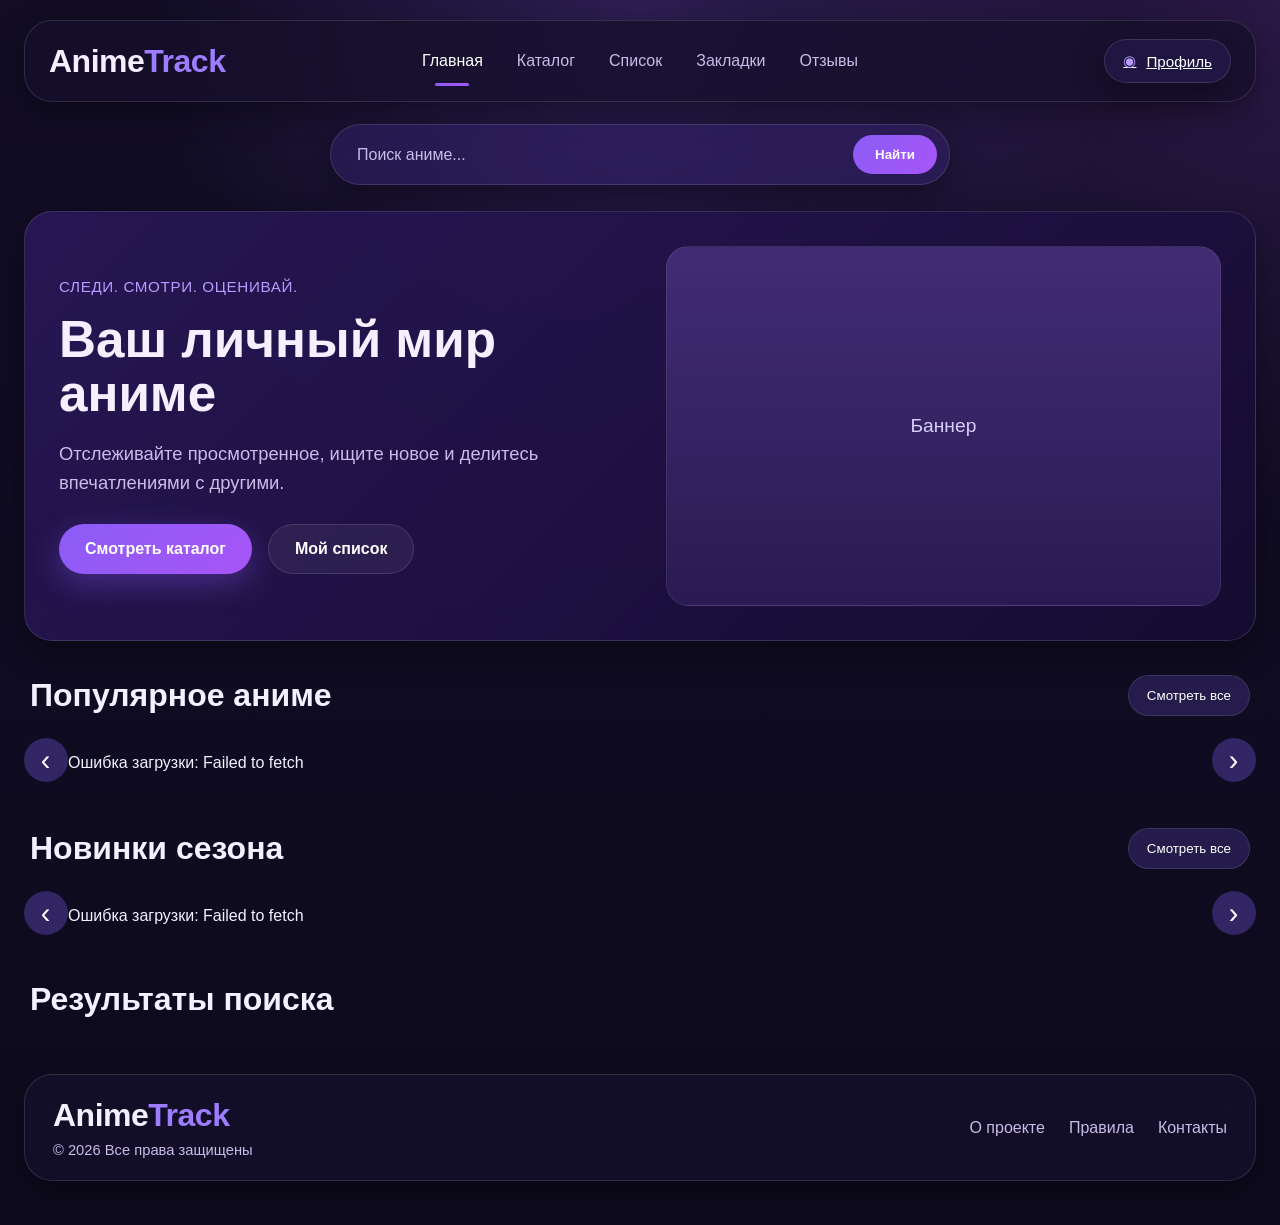
==== frontend/pages/index.html @ 6a6b5eb6 "frontend files restructured" ====
<!DOCTYPE html>
<html lang="ru">
<head>
    <meta charset="UTF-8" />
    <meta name="viewport" content="width=device-width, initial-scale=1.0" />
    <title>AnimeTrack</title>
    <link rel="stylesheet" href="../css/style.css" />
</head>
<body>
    <div class="page-shell">
        <header class="header glass">
            <div class="logo">Anime<span>Track</span></div>

            <nav class="nav">
                <a href="#" class="active">Главная</a>
                <a href="index.html">Каталог</a>
                <a href="list.html">Список</a>
                <a href="bookmarks.html">Закладки</a>
                <a href="#">Отзывы</a>
            </nav>

            <a href="login.html" class="profile-btn glass">
                <span class="profile-icon">◉</span>
                <span>Профиль</span>
            </a>
        </header>

        <div class="search-row">
            <div class="search-box glass">
                <input id="searchInput" type="text" placeholder="Поиск аниме..." />
                <button id="searchButton">Найти</button>
            </div>
        </div>

        <main class="main-content">
            <section class="hero glass">
                <div class="hero-text">
                    <div class="hero-label">СЛЕДИ. СМОТРИ. ОЦЕНИВАЙ.</div>
                    <h1>Ваш личный мир аниме</h1>
                    <p>
                        Отслеживайте просмотренное, ищите новое
                        и делитесь впечатлениями с другими.
                    </p>

                    <div class="hero-actions">
                        <a class="primary-btn" href="#popularAnime">Смотреть каталог</a>
                        <a class="secondary-btn" href="list.html">Мой список</a>
                    </div>
                </div>

                <div class="hero-image">
                    <div class="hero-placeholder">Баннер</div>
                </div>
            </section>

            <section class="content-section">
                <div class="section-head">
                    <h2>Популярное аниме</h2>
                    <button class="see-all-btn">Смотреть все</button>
                </div>

                <div class="slider-wrapper">
                    <button class="slider-arrow left" data-target="popularAnime">‹</button>
                    <div id="popularAnime" class="anime-row"></div>
                    <button class="slider-arrow right" data-target="popularAnime">›</button>
                </div>
            </section>

            <section class="content-section">
                <div class="section-head">
                    <h2>Новинки сезона</h2>
                    <button class="see-all-btn">Смотреть все</button>
                </div>

                <div class="slider-wrapper">
                    <button class="slider-arrow left" data-target="newAnime">‹</button>
                    <div id="newAnime" class="anime-row"></div>
                    <button class="slider-arrow right" data-target="newAnime">›</button>
                </div>
            </section>

            <section class="content-section">
                <div class="section-head">
                    <h2>Результаты поиска</h2>
                </div>

                <div id="searchResults" class="anime-row search-row-results"></div>
            </section>
        </main>

        <footer class="footer glass">
            <div class="footer-brand">
                <div class="logo">Anime<span>Track</span></div>
                <p>© 2026 Все права защищены</p>
            </div>

            <div class="footer-links">
                <a href="#">О проекте</a>
                <a href="#">Правила</a>
                <a href="#">Контакты</a>
            </div>
        </footer>
    </div>

    <script src="../js/app.js"></script>
</body>
</html>
---- frontend/css/style.css ----
* {
    box-sizing: border-box;
}

:root {
    --bg-main: #0f0b1f;
    --bg-secondary: #17112f;
    --glass: rgba(120, 92, 255, 0.10);
    --glass-border: rgba(255, 255, 255, 0.12);
    --text-main: #f4f0ff;
    --text-soft: #c9bce8;
    --accent: #8b5cf6;
    --accent-2: #a855f7;
    --card: rgba(33, 22, 70, 0.9);
    --shadow: 0 10px 30px rgba(0, 0, 0, 0.35);
    --radius-xl: 28px;
    --radius-lg: 22px;
    --radius-md: 18px;
    --radius-sm: 14px;
}

body {
    margin: 0;
    font-family: Inter, Arial, sans-serif;
    color: var(--text-main);
    background:
        radial-gradient(circle at top center, rgba(139, 92, 246, 0.22), transparent 35%),
        radial-gradient(circle at right top, rgba(168, 85, 247, 0.16), transparent 30%),
        linear-gradient(180deg, #120d25 0%, #0d0a1d 100%);
    min-height: 100vh;
}

.page-shell {
    width: min(1440px, calc(100% - 48px));
    margin: 20px auto;
    padding: 0 0 24px;
}

.glass {
    background: var(--glass);
    backdrop-filter: blur(18px);
    -webkit-backdrop-filter: blur(18px);
    border: 1px solid var(--glass-border);
    box-shadow: var(--shadow);
}

.header {
    display: grid;
    grid-template-columns: 180px 1fr 180px;
    align-items: center;
    gap: 20px;
    padding: 18px 24px;
    border-radius: var(--radius-xl);
    background: rgba(22, 16, 44, 0.78);
}

.logo {
    font-size: 2rem;
    font-weight: 800;
    letter-spacing: -0.5px;
}

.logo span {
    color: #9d7cff;
}

.nav {
    display: flex;
    justify-content: center;
    gap: 34px;
}

.nav a {
    color: var(--text-soft);
    text-decoration: none;
    font-size: 1rem;
    position: relative;
    transition: 0.2s ease;
}

.nav a:hover,
.nav a.active {
    color: white;
}

.nav a.active::after {
    content: "";
    position: absolute;
    left: 50%;
    bottom: -16px;
    transform: translateX(-50%);
    width: 34px;
    height: 3px;
    border-radius: 999px;
    background: linear-gradient(90deg, var(--accent), var(--accent-2));
}

.profile-btn {
    justify-self: end;
    display: flex;
    align-items: center;
    gap: 10px;
    padding: 12px 18px;
    border-radius: 999px;
    color: white;
    font-size: 0.95rem;
}

.profile-icon {
    color: #b89cff;
}

.search-row {
    display: flex;
    justify-content: center;
    margin: 22px 0 26px;
}

.search-box {
    width: min(620px, 100%);
    display: flex;
    align-items: center;
    gap: 12px;
    padding: 10px 12px;
    border-radius: 999px;
    background: rgba(70, 43, 151, 0.28);
}

.search-box input {
    flex: 1;
    border: none;
    outline: none;
    background: transparent;
    color: white;
    font-size: 1rem;
    padding: 10px 14px;
}

.search-box input::placeholder {
    color: #c9bce8;
}

.search-box button {
    border: none;
    border-radius: 999px;
    padding: 12px 22px;
    cursor: pointer;
    color: white;
    font-weight: 600;
    background: linear-gradient(135deg, var(--accent), var(--accent-2));
}

.main-content {
    display: flex;
    flex-direction: column;
    gap: 34px;
}

.hero {
    display: grid;
    grid-template-columns: 1.05fr 1fr;
    gap: 24px;
    padding: 34px;
    border-radius: var(--radius-xl);
    background:
        linear-gradient(135deg, rgba(74, 40, 167, 0.35), rgba(23, 12, 53, 0.75)),
        rgba(20, 14, 41, 0.85);
}

.hero-text {
    display: flex;
    flex-direction: column;
    justify-content: center;
}

.hero-label {
    color: #b89cff;
    font-size: 0.95rem;
    margin-bottom: 18px;
    letter-spacing: 0.04em;
}

.hero h1 {
    font-size: clamp(2.8rem, 4vw, 4.4rem);
    line-height: 1.05;
    margin: 0 0 18px;
}

.hero p {
    color: var(--text-soft);
    font-size: 1.15rem;
    line-height: 1.6;
    max-width: 520px;
    margin: 0 0 26px;
}

.hero-actions {
    display: flex;
    gap: 16px;
}

.primary-btn,
.secondary-btn,
.see-all-btn,
.slider-arrow {
    border: none;
    cursor: pointer;
    transition: 0.2s ease;
}

.primary-btn,
.secondary-btn {
    display: inline-flex;
    align-items: center;
    justify-content: center;
    padding: 15px 26px;
    border-radius: 999px;
    font-size: 1rem;
    font-weight: 600;
    text-decoration: none;
}

.primary-btn {
    color: white;
    background: linear-gradient(135deg, var(--accent), var(--accent-2));
    box-shadow: 0 10px 30px rgba(139, 92, 246, 0.35);
}

.secondary-btn {
    color: white;
    background: rgba(255, 255, 255, 0.06);
    border: 1px solid rgba(255, 255, 255, 0.12);
}

.hero-image {
    display: flex;
    align-items: stretch;
    justify-content: center;
}

.hero-placeholder {
    width: 100%;
    min-height: 360px;
    border-radius: var(--radius-lg);
    background:
        linear-gradient(180deg, rgba(176, 115, 255, 0.18), rgba(34, 21, 76, 0.2)),
        #2a1c55;
    border: 1px solid rgba(255, 255, 255, 0.08);
    display: flex;
    align-items: center;
    justify-content: center;
    color: #d8cfff;
    font-size: 1.2rem;
}

.content-section {
    display: flex;
    flex-direction: column;
    gap: 16px;
}

.section-head {
    display: flex;
    align-items: center;
    justify-content: space-between;
    padding: 0 6px;
}

.section-head h2 {
    margin: 0;
    font-size: 2rem;
}

.see-all-btn {
    padding: 12px 18px;
    border-radius: 999px;
    color: white;
    background: rgba(122, 90, 230, 0.22);
    border: 1px solid rgba(255, 255, 255, 0.1);
}

.slider-wrapper {
    position: relative;
}

.anime-row {
    display: flex;
    gap: 18px;
    overflow-x: auto;
    overflow-y: hidden;
    scroll-behavior: smooth;
    padding: 6px 44px;
}

.anime-row::-webkit-scrollbar {
    height: 8px;
}

.anime-row::-webkit-scrollbar-thumb {
    background: rgba(167, 139, 250, 0.35);
    border-radius: 999px;
}

.anime-card-link {
    text-decoration: none;
    color: inherit;
}

.anime-card {
    min-width: 250px;
    max-width: 250px;
    background: rgba(33, 22, 70, 0.92);
    border: 1px solid rgba(255, 255, 255, 0.08);
    border-radius: 24px;
    overflow: hidden;
    box-shadow: var(--shadow);
    flex-shrink: 0;
}

.anime-card img {
    width: 100%;
    height: 330px;
    object-fit: cover;
    background: #31245f;
    display: block;
}

.anime-card-content {
    padding: 16px 16px 18px;
}

.anime-card h3 {
    margin: 0 0 8px;
    font-size: 1.08rem;
    line-height: 1.35;
}

.anime-card p {
    margin: 5px 0;
    color: var(--text-soft);
    font-size: 0.95rem;
    line-height: 1.4;
}

.slider-arrow {
    position: absolute;
    top: 45%;
    transform: translateY(-50%);
    width: 44px;
    height: 44px;
    border-radius: 999px;
    color: white;
    font-size: 1.8rem;
    background: rgba(122, 90, 230, 0.35);
    backdrop-filter: blur(10px);
    z-index: 5;
}

.slider-arrow.left {
    left: 0;
}

.slider-arrow.right {
    right: 0;
}

.search-row-results {
    padding-left: 0;
    padding-right: 0;
}

.footer {
    margin-top: 28px;
    padding: 22px 28px;
    border-radius: var(--radius-xl);
    display: flex;
    justify-content: space-between;
    align-items: center;
    background: rgba(22, 16, 44, 0.78);
}

.footer-brand p {
    color: var(--text-soft);
    margin: 8px 0 0;
    font-size: 0.92rem;
}

.footer-links {
    display: flex;
    gap: 24px;
}

.footer-links a {
    text-decoration: none;
    color: var(--text-soft);
}

.anime-page-top {
    padding: 28px;
    border-radius: var(--radius-xl);
    background: rgba(22, 16, 44, 0.78);
}

.anime-top-layout {
    display: grid;
    grid-template-columns: 320px 1fr 320px;
    gap: 24px;
    align-items: start;
}

.anime-poster-column {
    display: flex;
    flex-direction: column;
    gap: 16px;
}

.anime-big-poster {
    width: 100%;
    border-radius: 24px;
    object-fit: cover;
    height: 480px;
    background: #31245f;
    box-shadow: var(--shadow);
}

.wide-btn {
    width: 100%;
}

.anime-main-info h1 {
    margin: 8px 0;
    font-size: 3.2rem;
    line-height: 1.05;
}

.original-subtitle {
    margin: 0 0 18px;
    color: var(--text-soft);
    font-weight: 500;
}

.breadcrumbs {
    display: flex;
    gap: 10px;
    color: var(--text-soft);
    font-size: 0.95rem;
    margin-bottom: 10px;
}

.breadcrumbs a {
    color: #cdb6ff;
    text-decoration: none;
}

.meta-pills {
    display: flex;
    flex-wrap: wrap;
    gap: 10px;
    margin: 16px 0;
}

.pill {
    padding: 10px 16px;
    border-radius: 999px;
    background: rgba(139, 92, 246, 0.22);
    border: 1px solid rgba(255, 255, 255, 0.08);
    color: white;
    font-size: 0.95rem;
}

.pill.secondary {
    background: rgba(168, 85, 247, 0.14);
}

.anime-main-description {
    color: var(--text-soft);
    line-height: 1.75;
    font-size: 1rem;
    margin: 20px 0;
}

.action-buttons {
    display: flex;
    flex-wrap: wrap;
    gap: 14px;
    margin-top: 24px;
}

.anime-side-info {
    padding: 22px;
    border-radius: 24px;
    background: rgba(120, 92, 255, 0.10);
}

.anime-side-info h3 {
    margin-top: 0;
    margin-bottom: 18px;
}

.info-line {
    display: flex;
    flex-direction: column;
    gap: 6px;
    margin-bottom: 16px;
}

.info-line span:first-child {
    color: var(--text-soft);
    font-size: 0.95rem;
}

.info-line span:last-child {
    color: white;
    line-height: 1.5;
}

.anime-page-bottom {
    margin-top: 24px;
    display: grid;
    grid-template-columns: 1fr 320px;
    gap: 24px;
}

.anime-tabs {
    padding: 24px;
    border-radius: var(--radius-xl);
    background: rgba(22, 16, 44, 0.78);
}

.tabs-row {
    display: flex;
    gap: 14px;
    margin-bottom: 24px;
    border-bottom: 1px solid rgba(255,255,255,0.08);
    padding-bottom: 14px;
}

.tab-btn {
    border: none;
    background: transparent;
    color: var(--text-soft);
    cursor: pointer;
    font-size: 1rem;
    padding: 10px 14px;
    border-radius: 999px;
}

.tab-btn.active {
    color: white;
    background: rgba(139, 92, 246, 0.18);
}

.reviews-header {
    display: flex;
    justify-content: space-between;
    align-items: center;
    margin-bottom: 20px;
}

.reviews-header h2 {
    margin: 0;
}

.reviews-list {
    display: flex;
    flex-direction: column;
    gap: 16px;
}

.review-card {
    padding: 18px;
    border-radius: 20px;
    background: rgba(120, 92, 255, 0.08);
}

.review-user {
    font-weight: 700;
    margin-bottom: 6px;
}

.review-score {
    color: var(--text-soft);
    font-size: 0.95rem;
}

.review-text {
    color: var(--text-soft);
    line-height: 1.7;
    margin: 12px 0 0;
}

.rating-panel {
    padding: 24px;
    border-radius: var(--radius-xl);
    background: rgba(22, 16, 44, 0.78);
    height: fit-content;
}

.rating-panel h3 {
    margin-top: 0;
}

.big-rating {
    font-size: 4rem;
    font-weight: 800;
    margin: 16px 0 8px;
}

.stars {
    color: #9d7cff;
    font-size: 1.8rem;
    letter-spacing: 4px;
    margin-bottom: 12px;
}

@media (max-width: 1200px) {
    .anime-top-layout {
        grid-template-columns: 280px 1fr;
    }

    .anime-side-info {
        grid-column: 1 / -1;
    }

    .anime-page-bottom {
        grid-template-columns: 1fr;
    }
}

@media (max-width: 1100px) {
    .header {
        grid-template-columns: 1fr;
        justify-items: center;
    }

    .profile-btn {
        justify-self: center;
    }

    .hero {
        grid-template-columns: 1fr;
    }
}

@media (max-width: 860px) {
    .anime-top-layout {
        grid-template-columns: 1fr;
    }

    .anime-big-poster {
        max-width: 320px;
        height: auto;
    }

    .anime-main-info h1 {
        font-size: 2.4rem;
    }

    .reviews-header {
        flex-direction: column;
        align-items: flex-start;
        gap: 14px;
    }
}

@media (max-width: 760px) {
    .page-shell {
        width: calc(100% - 20px);
        margin: 10px auto;
    }

    .nav {
        flex-wrap: wrap;
        gap: 18px;
    }

    .search-box {
        width: 100%;
    }

    .hero h1 {
        font-size: 2.3rem;
    }

    .anime-card {
        min-width: 210px;
        max-width: 210px;
    }

    .anime-card img {
        height: 290px;
    }

    .footer {
        flex-direction: column;
        gap: 18px;
        align-items: flex-start;
    }
} 

.auth-page {
    min-height: 100vh;
    display: flex;
    align-items: center;
    justify-content: center;
    padding: 24px;
    background:
        radial-gradient(circle at top center, rgba(139, 92, 246, 0.18), transparent 30%),
        radial-gradient(circle at left bottom, rgba(168, 85, 247, 0.14), transparent 35%),
        linear-gradient(180deg, #090614 0%, #0d0a1d 100%);
}

.auth-layout {
    width: min(1240px, 100%);
    min-height: 720px;
    display: grid;
    grid-template-columns: 0.92fr 1fr;
    border-radius: 28px;
    overflow: hidden;
    background: rgba(13, 10, 29, 0.72);
    border: 1px solid rgba(255, 255, 255, 0.06);
    box-shadow: 0 20px 70px rgba(0, 0, 0, 0.45);
}

.auth-left {
    position: relative;
    padding: 40px 36px 28px;
    display: flex;
    flex-direction: column;
    justify-content: space-between;
    background:
        linear-gradient(rgba(10, 7, 26, 0.18), rgba(10, 7, 26, 0.28)),
        url("images/a_clean_dark_purple_ui_design_login_screen_for_a.png") center/cover no-repeat;
}

.auth-left::after {
    content: "";
    position: absolute;
    inset: 0;
    background:
        linear-gradient(180deg, rgba(10, 7, 26, 0.18) 0%, rgba(10, 7, 26, 0.48) 100%);
    pointer-events: none;
}

.auth-left > * {
    position: relative;
    z-index: 1;
}

.auth-brand {
    display: flex;
    flex-direction: column;
    gap: 10px;
}

.auth-brand .logo {
    font-size: 3rem;
    font-weight: 800;
    line-height: 1;
    letter-spacing: -1px;
}

.auth-brand .logo span {
    color: #9d7cff;
}

.auth-brand-subtitle {
    font-size: 1rem;
    color: rgba(244, 240, 255, 0.86);
}

.auth-features {
    display: flex;
    flex-direction: column;
    gap: 28px;
    max-width: 440px;
}

.auth-feature {
    display: grid;
    grid-template-columns: 64px 1fr;
    gap: 18px;
    align-items: start;
}

.auth-feature-icon {
    width: 64px;
    height: 64px;
    border-radius: 18px;
    display: flex;
    align-items: center;
    justify-content: center;
    font-size: 1.4rem;
    background: rgba(139, 92, 246, 0.14);
    border: 1px solid rgba(255, 255, 255, 0.08);
    backdrop-filter: blur(16px);
    box-shadow: 0 12px 26px rgba(0, 0, 0, 0.22);
}

.auth-feature h3 {
    margin: 0 0 8px;
    font-size: 1.5rem;
    line-height: 1.15;
}

.auth-feature p {
    margin: 0;
    color: var(--text-soft);
    font-size: 1rem;
    line-height: 1.6;
}

.auth-copyright {
    margin-top: 32px;
    color: rgba(244, 240, 255, 0.72);
    font-size: 1.1rem;
}

.auth-right {
    padding: 32px;
    display: flex;
    align-items: center;
    justify-content: center;
    background:
        radial-gradient(circle at top center, rgba(139, 92, 246, 0.10), transparent 36%),
        linear-gradient(180deg, rgba(21, 15, 43, 0.94) 0%, rgba(12, 9, 28, 0.98) 100%);
}

.auth-card {
    width: min(760px, 100%);
    padding: 28px 30px 24px;
    border-radius: 28px;
    background: rgba(35, 24, 76, 0.58);
    border: 1px solid rgba(255, 255, 255, 0.10);
    backdrop-filter: blur(20px);
    box-shadow: 0 18px 60px rgba(0, 0, 0, 0.34);
}

.auth-tabs {
    display: inline-flex;
    gap: 10px;
    margin-bottom: 26px;
    padding: 6px;
    border-radius: 999px;
    background: rgba(255, 255, 255, 0.04);
    border: 1px solid rgba(255, 255, 255, 0.06);
}

.auth-tab {
    border: none;
    min-width: 148px;
    height: 46px;
    padding: 0 22px;
    border-radius: 999px;
    background: transparent;
    color: var(--text-soft);
    font-size: 1rem;
    font-weight: 600;
    cursor: pointer;
    transition: 0.25s ease;
}

.auth-tab.active {
    color: #fff;
    background: linear-gradient(135deg, var(--accent), var(--accent-2));
    box-shadow: 0 8px 24px rgba(139, 92, 246, 0.25);
}

.auth-header {
    margin-bottom: 26px;
}

.auth-header h1 {
    margin: 0 0 10px;
    font-size: clamp(2rem, 3vw, 3rem);
    line-height: 1.05;
}

.auth-header p {
    margin: 0;
    color: var(--text-soft);
    font-size: 1.1rem;
    line-height: 1.4;
}

.auth-message {
    display: none;
    margin-bottom: 20px;
    padding: 14px 18px;
    border-radius: 16px;
    font-size: 1rem;
    line-height: 1.5;
}

.auth-message.success {
    background: rgba(34, 197, 94, 0.14);
    border: 1px solid rgba(34, 197, 94, 0.28);
    color: #d6ffe3;
}

.auth-message.error {
    background: rgba(239, 68, 68, 0.14);
    border: 1px solid rgba(239, 68, 68, 0.28);
    color: #ffd4d4;
}

.auth-form {
    display: flex;
    flex-direction: column;
    gap: 22px;
}

.auth-form.hidden {
    display: none;
}

.auth-field-group {
    display: flex;
    flex-direction: column;
    gap: 10px;
}

.auth-field-group label {
    font-size: 1.2rem;
    font-weight: 500;
    color: #f4f0ff;
}

.auth-input-wrap {
    position: relative;
    display: flex;
    align-items: center;
    min-height: 64px;
    padding: 0 16px 0 72px;
    border-radius: 18px;
    background: rgba(255, 255, 255, 0.035);
    border: 1px solid rgba(255, 255, 255, 0.08);
    box-shadow: inset 0 1px 0 rgba(255,255,255,0.02);
}

.auth-input-icon {
    position: absolute;
    left: 16px;
    width: 42px;
    height: 42px;
    border-radius: 12px;
    display: flex;
    align-items: center;
    justify-content: center;
    color: #9d7cff;
    background: rgba(139, 92, 246, 0.12);
    border: 1px solid rgba(255,255,255,0.05);
    font-size: 1rem;
}

.auth-input-wrap input {
    width: 100%;
    border: none;
    outline: none;
    background: transparent;
    color: #fff;
    font-size: 1.05rem;
    padding-right: 54px;
}

.auth-input-wrap input::placeholder {
    color: rgba(201, 188, 232, 0.70);
}

.password-toggle {
    position: absolute;
    right: 16px;
    border: none;
    background: transparent;
    color: rgba(255,255,255,0.72);
    font-size: 1.2rem;
    cursor: pointer;
}

.auth-row-between {
    display: flex;
    align-items: center;
    justify-content: space-between;
    gap: 16px;
    flex-wrap: wrap;
}

.auth-checkbox {
    display: inline-flex;
    align-items: center;
    gap: 10px;
    color: var(--text-soft);
    font-size: 1rem;
}

.auth-checkbox input {
    width: 18px;
    height: 18px;
    accent-color: #8b5cf6;
}

.auth-link {
    color: #a970ff;
    text-decoration: none;
    font-weight: 600;
}

.auth-link:hover {
    color: #c7a8ff;
}

.auth-submit {
    margin-top: 8px;
    height: 58px;
    border: none;
    border-radius: 18px;
    color: #fff;
    font-size: 1.2rem;
    font-weight: 700;
    cursor: pointer;
    background: linear-gradient(135deg, #8b5cf6, #7c3aed 50%, #a855f7);
    box-shadow:
        0 14px 34px rgba(139, 92, 246, 0.34),
        0 0 30px rgba(139, 92, 246, 0.18);
    transition: transform 0.2s ease, box-shadow 0.2s ease;
}

.auth-submit:hover {
    transform: translateY(-1px);
    box-shadow:
        0 16px 38px rgba(139, 92, 246, 0.42),
        0 0 36px rgba(139, 92, 246, 0.22);
}

.auth-divider {
    display: flex;
    align-items: center;
    gap: 18px;
    color: rgba(255,255,255,0.54);
    margin: 8px 0 4px;
    font-size: 0.95rem;
    text-transform: uppercase;
    letter-spacing: 0.04em;
}

.auth-divider::before,
.auth-divider::after {
    content: "";
    flex: 1;
    height: 1px;
    background: rgba(255,255,255,0.12);
}

.auth-social-btn {
    width: 100%;
    height: 74px;
    border-radius: 22px;
    border: 1px solid rgba(255,255,255,0.10);
    background: rgba(255,255,255,0.02);
    color: #fff;
    font-size: 1.5rem;
    font-weight: 600;
    cursor: pointer;
}

/* ===== Bookmarks page ===== */

.bookmarks-page .header {
    display: flex;
    align-items: center;
    justify-content: space-between;
    gap: 32px;
    padding: 22px 28px;
}

.bookmarks-page .logo {
    flex-shrink: 0;
}

.bookmarks-page .nav {
    display: flex;
    align-items: center;
    justify-content: center;
    gap: 34px;
    flex-shrink: 0;
}

.bookmarks-page .nav a.active {
    color: #fff;
    position: relative;
}

.bookmarks-page .nav a.active::after {
    content: "";
    position: absolute;
    left: 50%;
    bottom: -18px;
    transform: translateX(-50%);
    width: 42px;
    height: 3px;
    border-radius: 999px;
    background: #9b5cff;
}

.bookmarks-page .header-actions {
    display: flex;
    align-items: center;
    gap: 18px;
    margin-left: auto;
}

.bookmarks-page .header-search {
    width: 360px;
    height: 46px;
    min-width: 0;
    display: flex;
    align-items: center;
    padding: 0 16px;
    border-radius: 12px;
}

.bookmarks-page .header-search input {
    width: 100%;
    background: transparent;
    border: none;
    outline: none;
    color: #fff;
    font-size: 15px;
}

.bookmarks-page .profile-btn {
    height: 46px;
    display: flex;
    align-items: center;
    gap: 10px;
    padding: 0 18px;
    white-space: nowrap;
}

.bookmarks-page .bookmarks-layout {
    display: grid;
    grid-template-columns: 280px minmax(0, 1fr);
    gap: 30px;
    padding: 30px;
}

.bookmarks-page .filters-panel {
    padding: 24px;
    height: fit-content;
    border-radius: 18px;
}

.bookmarks-page .filters-panel h2 {
    margin-bottom: 22px;
    font-size: 24px;
}

.bookmarks-page .filter-group {
    display: flex;
    flex-direction: column;
    gap: 12px;
    padding: 20px 0;
    border-top: 1px solid rgba(255, 255, 255, 0.08);
}

.bookmarks-page .filter-group h3 {
    font-size: 16px;
    margin-bottom: 4px;
}

.bookmarks-page .filter-group label {
    display: flex;
    align-items: center;
    gap: 10px;
    color: #d8d2ee;
    font-size: 14px;
}

.bookmarks-page .filter-group input {
    accent-color: #7c3cff;
}

.bookmarks-page .filter-chip {
    padding: 10px 12px;
    background: rgba(124, 60, 255, 0.12);
    border: 1px solid rgba(160, 120, 255, 0.25);
    border-radius: 8px;
    color: #eee8ff;
    cursor: pointer;
    text-align: left;
    transition: 0.2s ease;
}

.bookmarks-page .filter-chip:hover,
.bookmarks-page .filter-chip.active {
    background: rgba(124, 60, 255, 0.35);
    border-color: rgba(180, 130, 255, 0.65);
}

.bookmarks-page .wide-btn {
    width: 100%;
    justify-content: center;
    margin-top: 12px;
}

.bookmarks-page .bookmarks-content {
    min-width: 0;
}

.bookmarks-page .section-header-row {
    display: flex;
    justify-content: space-between;
    align-items: flex-start;
    margin-bottom: 28px;
}

.bookmarks-page .section-header-row h1 {
    font-size: 36px;
    margin: 0 0 10px;
}

.bookmarks-page .section-header-row p {
    color: #bdb4d7;
}

.bookmarks-page .sort-box {
    display: flex;
    align-items: center;
    gap: 12px;
    padding: 14px 18px;
    border-radius: 12px;
}

.bookmarks-page .sort-box select {
    background: transparent;
    border: none;
    color: #fff;
    outline: none;
    font-size: 14px;
}

.bookmarks-page .sort-box option {
    background: #171026;
}

.bookmarks-page .tabs-line {
    display: flex;
    gap: 34px;
    padding-bottom: 14px;
    margin-bottom: 26px;
    border-bottom: 1px solid rgba(255, 255, 255, 0.08);
}

.bookmarks-page .tab-link {
    background: none;
    border: none;
    color: #cfc7e8;
    cursor: pointer;
    font-size: 15px;
    padding-bottom: 12px;
    position: relative;
}

.bookmarks-page .tab-link.active {
    color: #b56cff;
}

.bookmarks-page .tab-link.active::after {
    content: "";
    position: absolute;
    left: 0;
    bottom: -15px;
    width: 100%;
    height: 3px;
    border-radius: 999px;
    background: #8b4dff;
}

.bookmarks-page .bookmarks-grid {
    display: grid;
    grid-template-columns: repeat(3, minmax(300px, 1fr));
    gap: 18px;
}

.bookmarks-page .bookmark-card {
    position: relative;
    display: grid;
    grid-template-columns: 150px 1fr;
    gap: 18px;
    padding: 16px;
    min-height: 220px;
    cursor: pointer;
    transition: transform 0.2s ease, border-color 0.2s ease;
    border-radius: 18px;
}

.bookmarks-page .bookmark-card:hover {
    transform: translateY(-3px);
    border-color: rgba(160, 120, 255, 0.45);
}

.bookmarks-page .bookmark-card img {
    width: 150px;
    height: 200px;
    object-fit: cover;
    border-radius: 12px;
}

.bookmarks-page .bookmark-info {
    position: relative;
    padding-right: 22px;
}

.bookmarks-page .bookmark-info h3 {
    font-size: 18px;
    line-height: 1.25;
    margin: 6px 0 10px;
}

.bookmarks-page .bookmark-info p {
    color: #aaa1c4;
    margin-bottom: 14px;
    font-size: 14px;
}

.bookmarks-page .bookmark-meta {
    display: flex;
    flex-wrap: wrap;
    gap: 6px;
    color: #c8c0df;
    font-size: 14px;
    margin-bottom: 18px;
}

.bookmarks-page .bookmark-rating {
    display: inline-block;
    padding: 7px 11px;
    border-radius: 8px;
    background: rgba(0, 0, 0, 0.35);
    color: #ffd166;
    font-weight: 700;
}

.bookmarks-page .bookmark-icon {
    position: absolute;
    top: 0;
    right: 0;
    color: #8b4dff;
    font-size: 26px;
}

.bookmarks-page .empty-state {
    grid-column: 1 / -1;
    padding: 46px;
    text-align: center;
}

.bookmarks-page .empty-state h2 {
    margin-bottom: 12px;
}

.bookmarks-page .empty-state p {
    color: #bdb4d7;
    margin-bottom: 20px;
}

.bookmarks-page .error-text {
    color: #ff8a8a;
}

@media (max-width: 1200px) {
    .bookmarks-page .bookmarks-grid {
        grid-template-columns: repeat(2, minmax(280px, 1fr));
    }

    .bookmarks-page .header-search {
        width: 260px;
    }
}

@media (max-width: 900px) {
    .bookmarks-page .header {
        flex-wrap: wrap;
    }

    .bookmarks-page .header-actions {
        width: 100%;
    }

    .bookmarks-page .header-search {
        width: 100%;
    }

    .bookmarks-page .bookmarks-layout {
        grid-template-columns: 1fr;
    }

    .bookmarks-page .bookmarks-grid {
        grid-template-columns: 1fr;
    }
}

.error-text {
    color: #ff8a8a;
}

@media (max-width: 1200px) {
    .bookmarks-grid {
        grid-template-columns: repeat(2, minmax(280px, 1fr));
    }

    .header-search {
        width: 260px;
    }
}

@media (max-width: 900px) {
    .header {
        flex-wrap: wrap;
    }

    .header-actions {
        width: 100%;
    }

    .header-search {
        width: 100%;
    }

    .bookmarks-layout {
        grid-template-columns: 1fr;
    }

    .bookmarks-grid {
        grid-template-columns: 1fr;
    }
}

.bookmarks-grid {
    display: grid;
    grid-template-columns: repeat(3, minmax(260px, 1fr));
    gap: 18px;
}

.bookmark-card {
    position: relative;
    display: grid;
    grid-template-columns: 140px 1fr;
    gap: 18px;
    padding: 16px;
    cursor: pointer;
    transition: transform 0.2s ease, border-color 0.2s ease;
}

.bookmark-card:hover {
    transform: translateY(-3px);
    border-color: rgba(160, 120, 255, 0.45);
}

.bookmark-card img {
    width: 140px;
    height: 190px;
    object-fit: cover;
    border-radius: 12px;
}

.bookmark-info {
    position: relative;
    padding-right: 22px;
}

.bookmark-info h3 {
    font-size: 17px;
    margin: 4px 0 6px;
}

.bookmark-info p {
    color: #a79fbe;
    font-size: 14px;
    margin-bottom: 16px;
}

.bookmark-meta {
    display: flex;
    flex-wrap: wrap;
    gap: 6px;
    color: #c8c0df;
    font-size: 13px;
    margin-bottom: 18px;
}

.bookmark-rating {
    display: inline-block;
    padding: 6px 10px;
    background: rgba(0, 0, 0, 0.35);
    border-radius: 8px;
    color: #ffd166;
    font-weight: 700;
}

.bookmark-icon {
    position: absolute;
    top: 0;
    right: 0;
    color: #7c3cff;
    font-size: 26px;
}

.empty-state {
    grid-column: 1 / -1;
    padding: 40px;
    text-align: center;
}

.empty-state h2 {
    margin-bottom: 12px;
}

.empty-state p {
    color: #bdb4d7;
    margin-bottom: 20px;
}

.auth-switch-text {
    text-align: center;
    color: var(--text-soft);
    font-size: 1rem;
    margin-top: 4px;
}

.auth-legal {
    margin-top: 26px;
    text-align: center;
    color: rgba(255,255,255,0.60);
    font-size: 1rem;
    line-height: 1.7;
}

.auth-legal a {
    color: #a970ff;
    text-decoration: none;
}

@media (max-width: 1280px) {
    .auth-layout {
        grid-template-columns: 0.92fr 1.08fr;
    }

    .auth-brand .logo {
        font-size: 3.2rem;
    }

    .auth-feature h3 {
        font-size: 1.6rem;
    }

    .auth-feature p {
        font-size: 1.08rem;
    }

    .auth-header h1 {
        font-size: 3rem;
    }

    .auth-header p {
        font-size: 1.3rem;
    }

    .auth-input-wrap {
        min-height: 72px;
    }

    .auth-submit {
        height: 64px;
        font-size: 1.55rem;
    }

    .auth-social-btn {
        height: 62px;
        font-size: 1.2rem;
    }
}

@media (max-width: 980px) {
    .auth-layout {
        grid-template-columns: 1fr;
        min-height: auto;
    }

    .auth-left {
        min-height: 420px;
    }

    .auth-right {
        padding: 24px 18px 28px;
    }

    .auth-card {
        padding: 26px 20px 22px;
    }

    .auth-header h1 {
        font-size: 2.3rem;
    }

    .auth-header p {
        font-size: 1.08rem;
    }

    .auth-input-wrap {
        min-height: 62px;
        padding-left: 72px;
        border-radius: 18px;
    }

    .auth-input-icon {
        width: 44px;
        height: 44px;
        border-radius: 14px;
    }

    .auth-input-wrap input {
        font-size: 1.05rem;
    }

    .auth-submit {
        height: 58px;
        font-size: 1.25rem;
        border-radius: 18px;
    }

    .auth-social-btn {
        height: 56px;
        font-size: 1.05rem;
        border-radius: 18px;
    }
}

@media (max-width: 640px) {
    .auth-page {
        padding: 14px;
    }

    .auth-left {
        padding: 28px 20px;
    }

    .auth-brand .logo {
        font-size: 2.5rem;
    }

    .auth-brand-subtitle {
        font-size: 1rem;
    }

    .auth-feature {
        grid-template-columns: 58px 1fr;
    }

    .auth-feature-icon {
        width: 58px;
        height: 58px;
        border-radius: 18px;
        font-size: 1.3rem;
    }

    .auth-feature h3 {
        font-size: 1.28rem;
    }

    .auth-feature p {
        font-size: 0.95rem;
    }

    .auth-tabs {
        width: 100%;
        display: flex;
    }

    .auth-tab {
        flex: 1;
        min-width: 0;
    }

    .auth-row-between {
        align-items: flex-start;
        flex-direction: column;
    }
    .list-action {
    display: flex;
    align-items: center;
    gap: 12px;
    flex-wrap: wrap;
}
}
.custom-list-dropdown {
    position: relative;
    width: 320px;
    z-index: 20;
}

.list-dropdown-main {
    width: 100%;
    min-height: 58px;
    display: grid;
    grid-template-columns: 34px 1fr 24px;
    align-items: center;
    gap: 8px;
    padding: 0 18px;
    border: none;
    border-radius: 999px;
    cursor: pointer;
    color: #fff;
    font-size: 1.05rem;
    font-weight: 700;
    background: linear-gradient(135deg, var(--accent), var(--accent-2));
    box-shadow: 0 10px 30px rgba(139, 92, 246, 0.35);
    transition: 0.2s ease;
}

.list-dropdown-main:hover {
    transform: translateY(-1px);
}

.list-dropdown-main:disabled {
    cursor: default;
    opacity: 0.85;
    transform: none;
}

.list-plus {
    font-size: 1.7rem;
    line-height: 1;
}

.list-arrow {
    font-size: 2rem;
    line-height: 1;
    transform: rotate(90deg);
    opacity: 0.85;
}

.custom-list-dropdown.open .list-arrow {
    transform: rotate(-90deg);
}

.list-dropdown-menu {
    display: none;
    position: absolute;
    left: 0;
    top: calc(100% + 8px);
    width: 100%;
    overflow: hidden;
    border-radius: 18px;
    background: rgba(31, 22, 65, 0.98);
    border: 1px solid rgba(170, 130, 255, 0.32);
    box-shadow: 0 18px 46px rgba(0, 0, 0, 0.45);
}

.custom-list-dropdown.open .list-dropdown-menu {
    display: block;
}

.list-dropdown-menu button {
    width: 100%;
    height: 50px;
    padding: 0 18px;
    text-align: left;
    border: none;
    border-bottom: 1px solid rgba(255, 255, 255, 0.07);
    background: rgba(120, 92, 255, 0.10);
    color: #f4f0ff;
    font-size: 1rem;
    cursor: pointer;
    transition: 0.18s ease;
}

.list-dropdown-menu button:last-child {
    border-bottom: none;
}

.list-dropdown-menu button:hover {
    background: rgba(139, 92, 246, 0.35);
    color: #fff;
}

.list-dropdown-menu button.active {
    background: rgba(139, 92, 246, 0.48);
    color: #fff;
    font-weight: 700;
}
/* ===== Tracking list page ===== */

.list-page .header {
    display: flex;
    align-items: center;
    justify-content: space-between;
    gap: 32px;
    padding: 22px 28px;
}

.list-page .nav {
    display: flex;
    align-items: center;
    justify-content: center;
    gap: 34px;
}

.tracking-layout {
    display: grid;
    grid-template-columns: 280px minmax(0, 1fr);
    gap: 30px;
    padding: 30px 0;
}

.tracking-sidebar {
    height: fit-content;
    padding: 24px;
    border-radius: 18px;
    background: rgba(22, 16, 44, 0.78);
}

.tracking-sidebar h2 {
    margin: 0 0 22px;
    font-size: 1.45rem;
}

.tracking-filter-block {
    display: flex;
    flex-direction: column;
    gap: 12px;
    padding: 20px 0;
    border-top: 1px solid rgba(255, 255, 255, 0.08);
}

.tracking-filter-block h3 {
    margin: 0 0 4px;
    font-size: 1rem;
}

.tracking-check {
    display: flex;
    align-items: center;
    gap: 10px;
    color: var(--text-soft);
    cursor: pointer;
    font-size: 0.95rem;
}

.tracking-check input {
    width: 17px;
    height: 17px;
    accent-color: var(--accent);
}

.tracking-select,
.tracking-input {
    width: 100%;
    min-height: 44px;
    padding: 0 12px;
    border-radius: 10px;
    border: 1px solid rgba(160, 120, 255, 0.25);
    background: rgba(22, 16, 44, 0.86);
    color: #fff;
    outline: none;
}

.tracking-select option {
    background: #171026;
}

.tracking-input::placeholder {
    color: var(--text-soft);
}

.tracking-reset-btn {
    width: 100%;
    margin-top: 18px;
    justify-content: center;
}

.tracking-content {
    min-width: 0;
}

.tracking-head {
    display: flex;
    justify-content: space-between;
    align-items: flex-start;
    gap: 24px;
    margin-bottom: 24px;
}

.tracking-head h1 {
    margin: 0 0 8px;
    font-size: 2.4rem;
}

.tracking-head p {
    margin: 0;
    color: var(--text-soft);
}

.tracking-user-mini {
    min-width: 240px;
    display: flex;
    align-items: center;
    gap: 12px;
    padding: 12px 14px;
    border-radius: 16px;
}

.tracking-avatar {
    width: 46px;
    height: 46px;
    display: grid;
    place-items: center;
    border-radius: 14px;
    color: #fff;
    font-weight: 800;
    background: linear-gradient(135deg, var(--accent), #ff6bb5);
}

.tracking-user-mini strong {
    display: block;
    font-size: 0.95rem;
}

.tracking-user-mini span {
    display: block;
    margin-top: 3px;
    color: var(--text-soft);
    font-size: 0.82rem;
}

.tracking-summary {
    display: grid;
    grid-template-columns: repeat(5, minmax(140px, 1fr));
    gap: 14px;
    margin-bottom: 24px;
}

.summary-card {
    position: relative;
    min-height: 120px;
    padding: 18px;
    border-radius: 18px;
    overflow: hidden;
    background: rgba(33, 22, 70, 0.78);
}

.summary-card::after {
    content: "";
    position: absolute;
    right: -22px;
    bottom: -24px;
    width: 96px;
    height: 96px;
    border-radius: 50%;
    background: rgba(139, 92, 246, 0.18);
}

.summary-card span {
    display: block;
    color: var(--text-soft);
    font-size: 0.95rem;
    margin-bottom: 10px;
}

.summary-card strong {
    display: block;
    font-size: 2rem;
    line-height: 1;
    margin-bottom: 8px;
}

.summary-card p {
    margin: 0;
    color: var(--text-soft);
    font-size: 0.9rem;
}

.summary-total {
    border-color: rgba(139, 92, 246, 0.45);
}

.summary-watching {
    border-color: rgba(59, 130, 246, 0.35);
}

.summary-planned {
    border-color: rgba(245, 158, 11, 0.35);
}

.summary-completed {
    border-color: rgba(34, 197, 94, 0.35);
}

.summary-dropped {
    border-color: rgba(244, 63, 94, 0.35);
}

.tracking-tabs {
    display: flex;
    align-items: center;
    gap: 26px;
    padding-bottom: 12px;
    margin-bottom: 18px;
    border-bottom: 1px solid rgba(255, 255, 255, 0.08);
}

.tracking-tab {
    position: relative;
    padding: 0 0 12px;
    border: none;
    background: transparent;
    color: var(--text-soft);
    cursor: pointer;
    font-size: 0.98rem;
}

.tracking-tab.active {
    color: #fff;
}

.tracking-tab.active::after {
    content: "";
    position: absolute;
    left: 0;
    bottom: -13px;
    width: 100%;
    height: 3px;
    border-radius: 999px;
    background: linear-gradient(90deg, var(--accent), var(--accent-2));
}

.tracking-list {
    display: flex;
    flex-direction: column;
    gap: 12px;
}

.tracking-row {
    display: grid;
    grid-template-columns: minmax(360px, 1.6fr) 220px 120px 120px 190px;
    align-items: center;
    gap: 18px;
    padding: 14px 18px;
    border-radius: 18px;
    background: rgba(22, 16, 44, 0.72);
    transition: transform 0.2s ease, border-color 0.2s ease;
}

.tracking-row:hover {
    transform: translateY(-2px);
    border-color: rgba(160, 120, 255, 0.45);
}

.tracking-anime-main {
    display: grid;
    grid-template-columns: 150px 1fr;
    gap: 18px;
    align-items: center;
    min-width: 0;
}

.tracking-anime-main img {
    width: 150px;
    height: 96px;
    object-fit: cover;
    border-radius: 14px;
    background: #31245f;
}

.tracking-anime-text {
    min-width: 0;
}

.tracking-anime-text h3 {
    margin: 0 0 5px;
    font-size: 1.05rem;
    line-height: 1.25;
}

.tracking-anime-text p {
    margin: 0 0 8px;
    color: var(--text-soft);
    font-size: 0.88rem;
}

.tracking-meta {
    display: flex;
    flex-wrap: wrap;
    gap: 6px;
    color: #aaa1c4;
    font-size: 0.84rem;
}

.tracking-row-status {
    display: flex;
    flex-direction: column;
    gap: 10px;
}

.status-badge {
    width: fit-content;
    padding: 7px 11px;
    border-radius: 9px;
    color: #fff;
    background: rgba(139, 92, 246, 0.28);
    font-size: 0.82rem;
    font-weight: 700;
}

.status-watching {
    background: rgba(59, 130, 246, 0.22);
    color: #93c5fd;
}

.status-planned {
    background: rgba(245, 158, 11, 0.18);
    color: #fbbf24;
}

.status-completed {
    background: rgba(34, 197, 94, 0.18);
    color: #86efac;
}

.status-dropped {
    background: rgba(244, 63, 94, 0.18);
    color: #fda4af;
}

.status-paused {
    background: rgba(148, 163, 184, 0.16);
    color: #cbd5e1;
}

.status-rewatching {
    background: rgba(168, 85, 247, 0.20);
    color: #d8b4fe;
}

.tracking-status-select {
    width: 100%;
    height: 38px;
    padding: 0 10px;
    border-radius: 10px;
    border: 1px solid rgba(160, 120, 255, 0.25);
    background: rgba(22, 16, 44, 0.9);
    color: #fff;
    outline: none;
}

.tracking-status-select option {
    background: #171026;
}

.tracking-row-info span {
    display: block;
    color: var(--text-soft);
    font-size: 0.82rem;
    margin-bottom: 7px;
}

.tracking-row-info strong {
    color: #fff;
    font-size: 1rem;
}

.tracking-row-actions {
    display: flex;
    flex-direction: column;
    gap: 8px;
}

.edit-list-btn,
.remove-list-btn {
    min-height: 38px;
    padding: 0 14px;
    border-radius: 10px;
    cursor: pointer;
    font-size: 0.9rem;
    transition: 0.2s ease;
}

.edit-list-btn {
    border: 1px solid rgba(160, 120, 255, 0.38);
    background: rgba(139, 92, 246, 0.14);
    color: #d8cfff;
}

.edit-list-btn:hover {
    background: rgba(139, 92, 246, 0.25);
}

.remove-list-btn {
    border: 1px solid rgba(255, 125, 158, 0.32);
    background: rgba(255, 96, 128, 0.12);
    color: #ffd9e1;
}

.remove-list-btn:hover {
    background: rgba(255, 96, 128, 0.22);
}

@media (max-width: 1250px) {
    .tracking-summary {
        grid-template-columns: repeat(3, minmax(150px, 1fr));
    }

    .tracking-row {
        grid-template-columns: minmax(320px, 1fr) 200px 120px;
    }

    .tracking-row-info:nth-of-type(2) {
        display: none;
    }

    .tracking-row-actions {
        grid-column: 1 / -1;
        flex-direction: row;
        justify-content: flex-end;
    }
}

@media (max-width: 900px) {
    .tracking-layout {
        grid-template-columns: 1fr;
    }

    .tracking-head {
        flex-direction: column;
    }

    .tracking-user-mini {
        width: 100%;
    }

    .tracking-summary {
        grid-template-columns: repeat(2, minmax(140px, 1fr));
    }

    .tracking-tabs {
        overflow-x: auto;
    }

    .tracking-row {
        grid-template-columns: 1fr;
    }

    .tracking-row-status,
    .tracking-row-actions {
        grid-column: auto;
    }
}

@media (max-width: 560px) {
    .tracking-summary {
        grid-template-columns: 1fr;
    }

    .tracking-anime-main {
        grid-template-columns: 100px 1fr;
    }

    .tracking-anime-main img {
        width: 100px;
        height: 128px;
    }

    .tracking-row-actions {
        flex-direction: column;
    }
}
/* ===== Bookmarks page fixes ===== */

.bookmarks-page .header {
    display: grid;
    grid-template-columns: 180px 1fr 180px;
    align-items: center;
    gap: 20px;
    padding: 18px 24px;
    border-radius: var(--radius-xl);
    background: rgba(22, 16, 44, 0.78);
}

.bookmarks-page .logo {
    flex-shrink: initial;
}

.bookmarks-page .nav {
    display: flex;
    justify-content: center;
    align-items: center;
    gap: 34px;
}

.bookmarks-page .profile-btn {
    justify-self: end;
    height: auto;
    display: flex;
    align-items: center;
    gap: 10px;
    padding: 12px 18px;
    border-radius: 999px;
    color: white;
    font-size: 0.95rem;
    white-space: nowrap;
}

.bookmarks-page .bookmarks-layout {
    display: grid;
    grid-template-columns: 280px minmax(0, 1fr);
    gap: 30px;
    padding: 30px 0;
}

.bookmarks-page .filters-panel {
    padding: 24px;
    height: fit-content;
    border-radius: 18px;
    background: rgba(22, 16, 44, 0.78);
}

.bookmarks-page .filter-group {
    display: flex;
    flex-direction: column;
    gap: 12px;
    padding: 20px 0;
    border-top: 1px solid rgba(255, 255, 255, 0.08);
}

.bookmarks-page .filter-radio {
    display: flex;
    align-items: center;
    gap: 10px;
    color: var(--text-soft);
    font-size: 0.95rem;
    cursor: pointer;
}

.bookmarks-page .filter-radio input {
    width: 17px;
    height: 17px;
    accent-color: var(--accent);
}

.bookmarks-page .bookmark-filter-select {
    width: 100%;
    min-height: 44px;
    padding: 0 12px;
    border-radius: 10px;
    border: 1px solid rgba(160, 120, 255, 0.25);
    background: rgba(22, 16, 44, 0.9);
    color: #fff;
    outline: none;
    cursor: pointer;
}

.bookmarks-page .bookmark-filter-select option {
    background: #171026;
}

.bookmarks-page .sort-box {
    display: flex;
    align-items: center;
    gap: 12px;
    padding: 14px 18px;
    border-radius: 12px;
}

.bookmarks-page .sort-box select {
    background: transparent;
    border: none;
    color: #fff;
    outline: none;
    font-size: 14px;
}

.bookmarks-page .bookmarks-grid {
    display: grid;
    grid-template-columns: repeat(3, minmax(300px, 1fr));
    gap: 18px;
}

.bookmarks-page .bookmark-card {
    position: relative;
    display: grid;
    grid-template-columns: 150px 1fr;
    gap: 18px;
    padding: 16px;
    min-height: 220px;
    border-radius: 18px;
    cursor: pointer;
    transition: transform 0.2s ease, border-color 0.2s ease;
}

.bookmarks-page .bookmark-card:hover {
    transform: translateY(-3px);
    border-color: rgba(160, 120, 255, 0.45);
}

.bookmarks-page .bookmark-card img {
    width: 150px;
    height: 200px;
    object-fit: cover;
    border-radius: 12px;
}

.bookmarks-page .bookmark-info h3 {
    font-size: 18px;
    line-height: 1.25;
    margin: 6px 0 10px;
}

.bookmarks-page .bookmark-info p {
    color: #aaa1c4;
    margin-bottom: 14px;
    font-size: 14px;
}

.bookmarks-page .bookmark-meta {
    display: flex;
    flex-wrap: wrap;
    gap: 6px;
    color: #c8c0df;
    font-size: 14px;
    margin-bottom: 18px;
}

.bookmarks-page .bookmark-rating {
    display: inline-block;
    padding: 7px 11px;
    border-radius: 8px;
    background: rgba(0, 0, 0, 0.35);
    color: #ffd166;
    font-weight: 700;
}

@media (max-width: 1100px) {
    .bookmarks-page .header {
        grid-template-columns: 1fr;
        justify-items: center;
    }

    .bookmarks-page .profile-btn {
        justify-self: center;
    }
}

@media (max-width: 900px) {
    .bookmarks-page .bookmarks-layout {
        grid-template-columns: 1fr;
    }

    .bookmarks-page .bookmarks-grid {
        grid-template-columns: 1fr;
    }
}
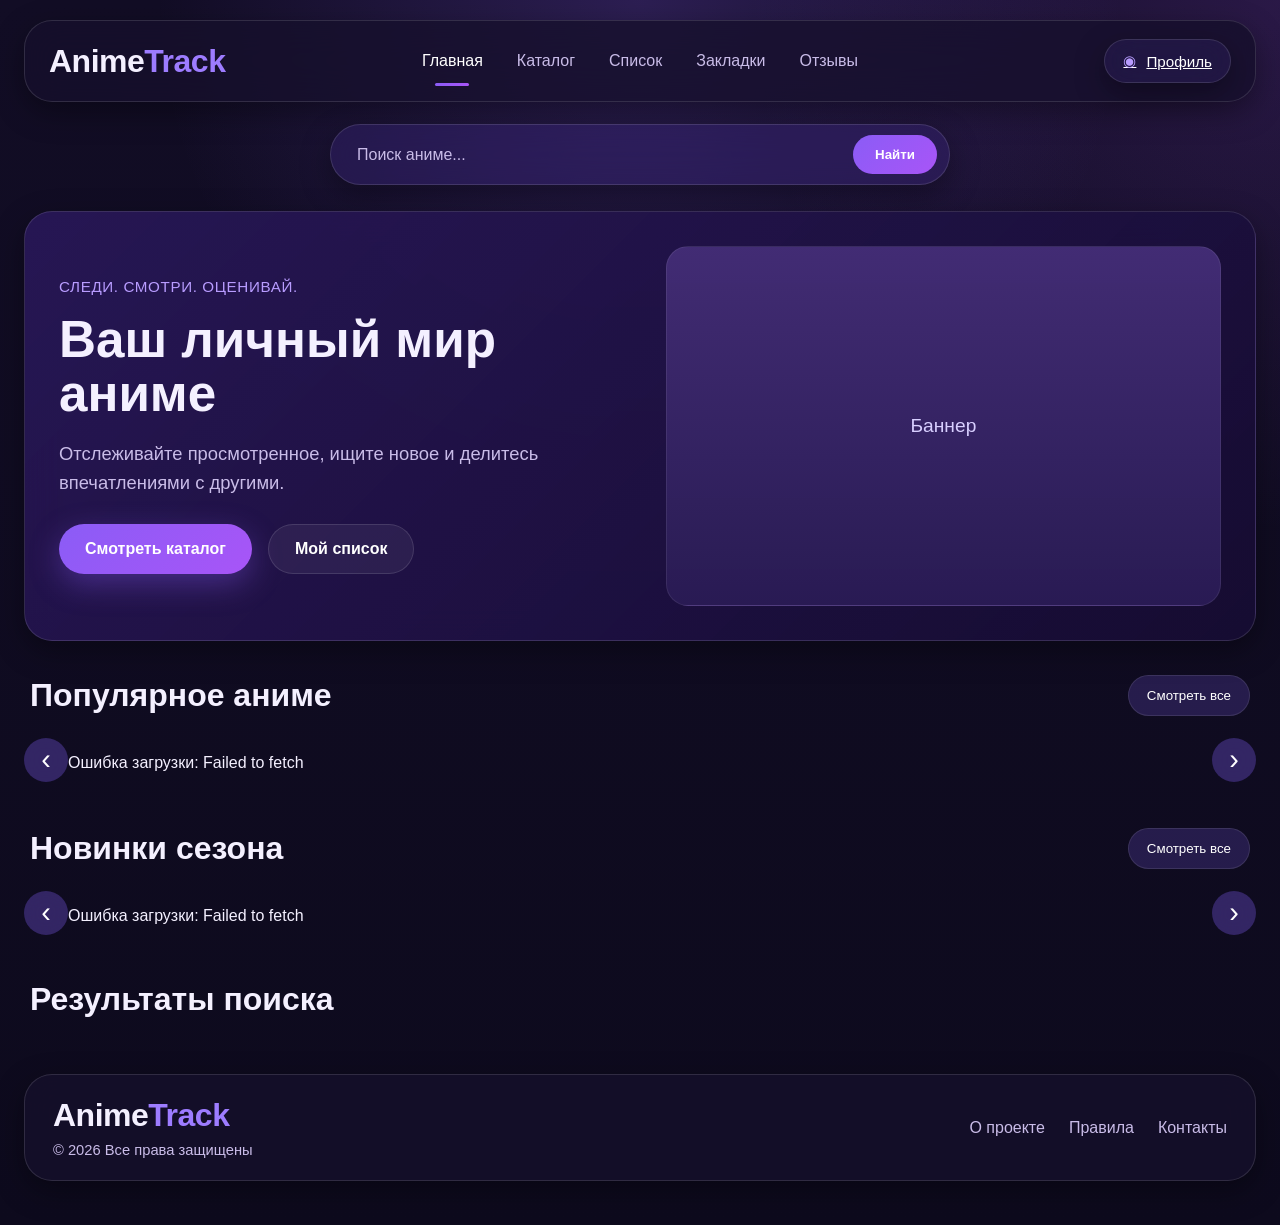
==== commit fc9ed34d: "a reviews page has been implemented" ====
--- a/frontend/pages/index.html
+++ b/frontend/pages/index.html
@@ -13,10 +13,10 @@
 
             <nav class="nav">
                 <a href="#" class="active">Главная</a>
-                <a href="index.html">Каталог</a>
+                <a href="catalog.html">Каталог</a>
                 <a href="list.html">Список</a>
                 <a href="bookmarks.html">Закладки</a>
-                <a href="#">Отзывы</a>
+                <a href="reviews.html">Отзывы</a>
             </nav>
 
             <a href="login.html" class="profile-btn glass">
@@ -43,7 +43,7 @@
                     </p>
 
                     <div class="hero-actions">
-                        <a class="primary-btn" href="#popularAnime">Смотреть каталог</a>
+                        <a class="primary-btn" href="catalog.html">Смотреть каталог</a>
                         <a class="secondary-btn" href="list.html">Мой список</a>
                     </div>
                 </div>
--- a/frontend/css/style.css
+++ b/frontend/css/style.css
@@ -1141,7 +1141,7 @@
     display: grid;
     grid-template-columns: 280px minmax(0, 1fr);
     gap: 30px;
-    padding: 30px;
+    padding: 30px 28px 0;
 }
 
 .bookmarks-page .filters-panel {
@@ -2314,7 +2314,7 @@
     display: grid;
     grid-template-columns: 280px minmax(0, 1fr);
     gap: 30px;
-    padding: 30px 0;
+    padding: 30px 28px 0;
 }
 
 .bookmarks-page .filters-panel {
@@ -2458,4 +2458,765 @@
     .bookmarks-page .bookmarks-grid {
         grid-template-columns: 1fr;
     }
+}
+/* ===== Bookmarks filters like mockup ===== */
+
+.bookmarks-page .filters-panel {
+    width: 100%;
+    padding: 26px;
+    border-radius: 22px;
+    background:
+        linear-gradient(180deg, rgba(30, 23, 58, 0.94), rgba(18, 15, 38, 0.96));
+    border: 1px solid rgba(160, 120, 255, 0.22);
+    box-shadow: 0 18px 44px rgba(0, 0, 0, 0.34);
+}
+
+.bookmarks-page .filters-panel h2 {
+    margin: 0 0 20px;
+    font-size: 1.65rem;
+    font-weight: 800;
+    color: #fff;
+}
+
+.bookmarks-page .filter-group {
+    display: flex;
+    flex-direction: column;
+    gap: 13px;
+    padding: 22px 0;
+    border-top: 1px solid rgba(255, 255, 255, 0.08);
+}
+
+.bookmarks-page .filter-group h3 {
+    margin: 0;
+    font-size: 1.12rem;
+    font-weight: 800;
+    color: #fff;
+}
+
+.bookmarks-page .filter-title-row {
+    display: flex;
+    align-items: center;
+    justify-content: space-between;
+}
+
+.bookmarks-page .filter-arrow {
+    color: #d8cfff;
+    font-size: 1.25rem;
+    line-height: 1;
+}
+
+.bookmarks-page .filter-check {
+    display: flex;
+    align-items: center;
+    gap: 12px;
+    color: #d8d2ee;
+    font-size: 0.98rem;
+    line-height: 1;
+    cursor: pointer;
+}
+
+.bookmarks-page .filter-check input {
+    appearance: none;
+    -webkit-appearance: none;
+    width: 20px;
+    height: 20px;
+    flex: 0 0 20px;
+    border-radius: 5px;
+    border: 2px solid rgba(139, 92, 246, 0.55);
+    background: rgba(12, 10, 28, 0.78);
+    display: grid;
+    place-items: center;
+    cursor: pointer;
+}
+
+.bookmarks-page .filter-check input:checked {
+    border-color: #8b5cf6;
+    background: linear-gradient(135deg, #8b5cf6, #7c3aed);
+}
+
+.bookmarks-page .filter-check input:checked::after {
+    content: "✓";
+    color: #fff;
+    font-size: 0.9rem;
+    font-weight: 900;
+    line-height: 1;
+}
+
+.bookmarks-page .show-more-btn {
+    width: fit-content;
+    padding: 0;
+    border: none;
+    background: transparent;
+    color: #a970ff;
+    font-size: 0.95rem;
+    cursor: pointer;
+}
+
+.bookmarks-page .show-more-btn span {
+    margin-left: 4px;
+}
+
+.bookmarks-page .year-filter-row {
+    display: grid;
+    grid-template-columns: 1fr 18px 1fr;
+    align-items: center;
+    gap: 12px;
+}
+
+.bookmarks-page .year-filter-row input {
+    width: 100%;
+    min-height: 46px;
+    padding: 0 12px;
+    border-radius: 9px;
+    border: 1px solid rgba(160, 120, 255, 0.20);
+    background: rgba(15, 12, 33, 0.78);
+    color: #fff;
+    outline: none;
+    font-size: 0.95rem;
+}
+
+.bookmarks-page .year-filter-row span {
+    color: #c9bce8;
+    text-align: center;
+    font-weight: 700;
+}
+
+.bookmarks-page .range-line {
+    position: relative;
+    height: 20px;
+    margin-top: 2px;
+}
+
+.bookmarks-page .range-line::before {
+    content: "";
+    position: absolute;
+    left: 8px;
+    right: 8px;
+    top: 9px;
+    height: 4px;
+    border-radius: 999px;
+    background: rgba(139, 92, 246, 0.32);
+}
+
+.bookmarks-page .range-line span {
+    position: absolute;
+    left: 8px;
+    right: 8px;
+    top: 9px;
+    height: 4px;
+    border-radius: 999px;
+    background: linear-gradient(90deg, #8b5cf6, #7c3aed);
+}
+
+.bookmarks-page .range-line span::before,
+.bookmarks-page .range-line span::after {
+    content: "";
+    position: absolute;
+    top: 50%;
+    width: 18px;
+    height: 18px;
+    border-radius: 50%;
+    background: #7c3aed;
+    transform: translateY(-50%);
+    box-shadow: 0 0 18px rgba(139, 92, 246, 0.55);
+}
+
+.bookmarks-page .range-line span::before {
+    left: -2px;
+}
+
+.bookmarks-page .range-line span::after {
+    right: -2px;
+}
+
+.bookmarks-page .rating-filter-grid {
+    display: grid;
+    grid-template-columns: 1fr 1fr;
+    gap: 10px;
+}
+
+.bookmarks-page .filter-chip {
+    min-height: 46px;
+    padding: 0 12px;
+    border-radius: 9px;
+    border: 1px solid rgba(160, 120, 255, 0.24);
+    background: rgba(24, 19, 49, 0.76);
+    color: #e8ddff;
+    font-size: 0.92rem;
+    font-weight: 700;
+    cursor: pointer;
+    text-align: center;
+    transition: 0.2s ease;
+}
+
+.bookmarks-page .filter-chip:hover,
+.bookmarks-page .filter-chip.active {
+    border-color: rgba(168, 85, 247, 0.75);
+    background: rgba(124, 60, 255, 0.32);
+    color: #fff;
+}
+
+.bookmarks-page .filters-panel .primary-btn.wide-btn {
+    width: 100%;
+    min-height: 54px;
+    margin-top: 18px;
+    border-radius: 9px;
+    font-size: 1rem;
+    justify-content: center;
+}
+
+.bookmarks-page .filters-panel .secondary-btn.wide-btn {
+    width: 100%;
+    min-height: 50px;
+    margin-top: 12px;
+    border-radius: 9px;
+    color: #cdb6ff;
+    justify-content: center;
+    background: rgba(16, 13, 34, 0.62);
+    border: 1px solid rgba(160, 120, 255, 0.18);
+}
+
+/* ===== Catalog page ===== */
+
+.catalog-layout {
+    display: grid;
+    grid-template-columns: 280px minmax(0, 1fr);
+    gap: 30px;
+    padding: 30px 28px 0;
+}
+
+.catalog-filters {
+    height: fit-content;
+    padding: 26px;
+    border-radius: 22px;
+    background:
+        linear-gradient(180deg, rgba(30, 23, 58, 0.94), rgba(18, 15, 38, 0.96));
+    border: 1px solid rgba(160, 120, 255, 0.22);
+}
+
+.catalog-filters h2 {
+    margin: 0 0 20px;
+    font-size: 1.65rem;
+}
+
+.catalog-filter-group {
+    display: flex;
+    flex-direction: column;
+    gap: 12px;
+    padding: 20px 0;
+    border-top: 1px solid rgba(255, 255, 255, 0.08);
+}
+
+.catalog-filter-group h3 {
+    margin: 0;
+    font-size: 1rem;
+}
+
+.catalog-input {
+    width: 100%;
+    min-height: 46px;
+    padding: 0 12px;
+    border-radius: 10px;
+    border: 1px solid rgba(160, 120, 255, 0.25);
+    background: rgba(22, 16, 44, 0.9);
+    color: #fff;
+    outline: none;
+    font-size: 0.95rem;
+}
+
+.catalog-input::placeholder {
+    color: var(--text-soft);
+}
+
+.catalog-input option {
+    background: #171026;
+}
+
+.catalog-rating-grid {
+    display: grid;
+    grid-template-columns: 1fr 1fr;
+    gap: 10px;
+}
+
+.catalog-rating-chip {
+    min-height: 44px;
+    border-radius: 10px;
+    border: 1px solid rgba(160, 120, 255, 0.24);
+    background: rgba(24, 19, 49, 0.76);
+    color: #e8ddff;
+    cursor: pointer;
+    font-weight: 700;
+}
+
+.catalog-rating-chip:hover,
+.catalog-rating-chip.active {
+    border-color: rgba(168, 85, 247, 0.75);
+    background: rgba(124, 60, 255, 0.32);
+    color: #fff;
+}
+
+.catalog-content {
+    min-width: 0;
+}
+
+.catalog-head {
+    display: flex;
+    justify-content: space-between;
+    align-items: flex-start;
+    gap: 20px;
+    margin-bottom: 26px;
+}
+
+.catalog-head h1 {
+    margin: 0 0 8px;
+    font-size: 2.4rem;
+}
+
+.catalog-head p {
+    margin: 0;
+    color: var(--text-soft);
+}
+
+.catalog-grid {
+    display: grid;
+    grid-template-columns: repeat(4, minmax(190px, 1fr));
+    gap: 18px;
+}
+
+.catalog-card {
+    display: flex;
+    flex-direction: column;
+    overflow: hidden;
+    border-radius: 22px;
+    color: inherit;
+    text-decoration: none;
+    background: rgba(33, 22, 70, 0.92);
+    transition: transform 0.2s ease, border-color 0.2s ease;
+}
+
+.catalog-card:hover {
+    transform: translateY(-3px);
+    border-color: rgba(160, 120, 255, 0.45);
+}
+
+.catalog-card img {
+    width: 100%;
+    height: 300px;
+    object-fit: cover;
+    background: #31245f;
+}
+
+.catalog-card-body {
+    padding: 16px;
+}
+
+.catalog-card-body h3 {
+    margin: 0 0 8px;
+    font-size: 1rem;
+    line-height: 1.35;
+}
+
+.catalog-card-body p {
+    min-height: 20px;
+    margin: 0 0 12px;
+    color: var(--text-soft);
+    font-size: 0.9rem;
+}
+
+.catalog-card-meta {
+    display: flex;
+    justify-content: space-between;
+    color: #ffd166;
+    font-weight: 700;
+}
+
+.catalog-pagination {
+    display: flex;
+    align-items: center;
+    justify-content: center;
+    gap: 18px;
+    margin-top: 28px;
+}
+
+.catalog-pagination button:disabled {
+    opacity: 0.45;
+    cursor: default;
+}
+
+#pageInfo {
+    color: var(--text-soft);
+}
+
+@media (max-width: 1200px) {
+    .catalog-grid {
+        grid-template-columns: repeat(3, minmax(190px, 1fr));
+    }
+}
+
+@media (max-width: 900px) {
+    .catalog-layout {
+        grid-template-columns: 1fr;
+    }
+
+    .catalog-head {
+        flex-direction: column;
+    }
+
+    .catalog-grid {
+        grid-template-columns: repeat(2, minmax(160px, 1fr));
+    }
+}
+
+@media (max-width: 560px) {
+    .catalog-grid {
+        grid-template-columns: 1fr;
+    }
+}
+.filters-panel {
+    width: 100%;
+    padding: 26px;
+    border-radius: 22px;
+    background:
+        linear-gradient(180deg, rgba(30, 23, 58, 0.94), rgba(18, 15, 38, 0.96));
+    border: 1px solid rgba(160, 120, 255, 0.22);
+    box-shadow: 0 18px 44px rgba(0, 0, 0, 0.34);
+}
+
+.filters-panel h2 {
+    margin: 0 0 20px;
+    font-size: 1.65rem;
+    font-weight: 800;
+    color: #fff;
+}
+
+.filter-group {
+    display: flex;
+    flex-direction: column;
+    gap: 13px;
+    padding: 22px 0;
+    border-top: 1px solid rgba(255, 255, 255, 0.08);
+}
+
+.filter-group h3 {
+    margin: 0;
+    font-size: 1.12rem;
+    font-weight: 800;
+    color: #fff;
+}
+
+.filter-title-row {
+    display: flex;
+    align-items: center;
+    justify-content: space-between;
+}
+
+.filter-check {
+    display: flex;
+    align-items: center;
+    gap: 12px;
+    color: #d8d2ee;
+    font-size: 0.98rem;
+    line-height: 1;
+    cursor: pointer;
+}
+
+.filter-check input {
+    appearance: none;
+    -webkit-appearance: none;
+    width: 20px;
+    height: 20px;
+    flex: 0 0 20px;
+    border-radius: 5px;
+    border: 2px solid rgba(139, 92, 246, 0.55);
+    background: rgba(12, 10, 28, 0.78);
+    display: grid;
+    place-items: center;
+    cursor: pointer;
+}
+
+.filter-check input:checked {
+    border-color: #8b5cf6;
+    background: linear-gradient(135deg, #8b5cf6, #7c3aed);
+}
+
+.filter-check input:checked::after {
+    content: "✓";
+    color: #fff;
+    font-size: 0.9rem;
+    font-weight: 900;
+    line-height: 1;
+}
+
+.year-filter-row {
+    display: grid;
+    grid-template-columns: 1fr 18px 1fr;
+    align-items: center;
+    gap: 12px;
+}
+
+.year-filter-row input {
+    width: 100%;
+    min-height: 46px;
+    padding: 0 12px;
+    border-radius: 9px;
+    border: 1px solid rgba(160, 120, 255, 0.20);
+    background: rgba(15, 12, 33, 0.78);
+    color: #fff;
+    outline: none;
+    font-size: 0.95rem;
+}
+
+.year-filter-row span {
+    color: #c9bce8;
+    text-align: center;
+    font-weight: 700;
+}
+
+.rating-filter-grid {
+    display: grid;
+    grid-template-columns: 1fr 1fr;
+    gap: 10px;
+}
+
+.filter-chip {
+    min-height: 46px;
+    padding: 0 12px;
+    border-radius: 9px;
+    border: 1px solid rgba(160, 120, 255, 0.24);
+    background: rgba(24, 19, 49, 0.76);
+    color: #e8ddff;
+    font-size: 0.92rem;
+    font-weight: 700;
+    cursor: pointer;
+    text-align: center;
+    transition: 0.2s ease;
+}
+
+.filter-chip:hover,
+.filter-chip.active {
+    border-color: rgba(168, 85, 247, 0.75);
+    background: rgba(124, 60, 255, 0.32);
+    color: #fff;
+}
+
+.filters-panel .primary-btn.wide-btn {
+    width: 100%;
+    min-height: 54px;
+    margin-top: 18px;
+    border-radius: 9px;
+    font-size: 1rem;
+    justify-content: center;
+}
+
+.filters-panel .secondary-btn.wide-btn {
+    width: 100%;
+    min-height: 50px;
+    margin-top: 12px;
+    border-radius: 9px;
+    color: #cdb6ff;
+    justify-content: center;
+    background: rgba(16, 13, 34, 0.62);
+    border: 1px solid rgba(160, 120, 255, 0.18);
+}
+.catalog-page .sort-box {
+    display: flex;
+    align-items: center;
+    gap: 12px;
+    padding: 14px 18px;
+    border-radius: 12px;
+    background: rgba(120, 92, 255, 0.10);
+    border: 1px solid rgba(255, 255, 255, 0.12);
+}
+
+.catalog-page .sort-box span {
+    color: #f4f0ff;
+    font-size: 0.95rem;
+    font-weight: 600;
+}
+
+.catalog-page .sort-box select {
+    min-width: 170px;
+    border: none;
+    outline: none;
+    background: transparent;
+    color: #fff;
+    font-size: 0.95rem;
+    font-weight: 600;
+    cursor: pointer;
+}
+
+.catalog-page .sort-box select option {
+    background: #171026;
+    color: #fff;
+}
+/* ===== Reviews page ===== */
+
+.reviews-layout {
+    display: grid;
+    grid-template-columns: 280px minmax(0, 1fr);
+    gap: 30px;
+    padding: 30px 28px 0;
+}
+
+.reviews-content {
+    min-width: 0;
+}
+
+.reviews-head {
+    display: flex;
+    justify-content: space-between;
+    align-items: flex-start;
+    gap: 20px;
+    margin-bottom: 26px;
+}
+
+.reviews-head h1 {
+    margin: 0 0 8px;
+    font-size: 2.4rem;
+}
+
+.reviews-head p {
+    margin: 0;
+    color: var(--text-soft);
+}
+
+.reviews-page .sort-box {
+    display: flex;
+    align-items: center;
+    gap: 12px;
+    padding: 14px 18px;
+    border-radius: 12px;
+    background: rgba(120, 92, 255, 0.10);
+    border: 1px solid rgba(255, 255, 255, 0.12);
+}
+
+.reviews-page .sort-box span {
+    color: #f4f0ff;
+    font-size: 0.95rem;
+    font-weight: 600;
+}
+
+.reviews-page .sort-box select {
+    min-width: 170px;
+    border: none;
+    outline: none;
+    background: transparent;
+    color: #fff;
+    font-size: 0.95rem;
+    font-weight: 600;
+    cursor: pointer;
+}
+
+.reviews-page .sort-box select option {
+    background: #171026;
+    color: #fff;
+}
+
+.reviews-page .sort-box select option {
+    background: #171026;
+    color: #fff;
+}
+
+.reviews-feed {
+    display: flex;
+    flex-direction: column;
+    gap: 16px;
+}
+
+.review-feed-card {
+    display: grid;
+    grid-template-columns: 130px 1fr;
+    gap: 18px;
+    padding: 16px;
+    border-radius: 20px;
+    background: rgba(22, 16, 44, 0.72);
+    cursor: pointer;
+    transition: transform 0.2s ease, border-color 0.2s ease;
+}
+
+.review-feed-card:hover {
+    transform: translateY(-2px);
+    border-color: rgba(160, 120, 255, 0.45);
+}
+
+.review-feed-card img {
+    width: 130px;
+    height: 180px;
+    object-fit: cover;
+    border-radius: 14px;
+    background: #31245f;
+}
+
+.review-feed-body {
+    min-width: 0;
+}
+
+.review-feed-top {
+    display: flex;
+    justify-content: space-between;
+    gap: 16px;
+    align-items: flex-start;
+}
+
+.review-feed-top h3 {
+    margin: 0 0 6px;
+    font-size: 1.25rem;
+}
+
+.review-feed-top p {
+    margin: 0;
+    color: var(--text-soft);
+}
+
+.review-feed-score {
+    flex: 0 0 auto;
+    padding: 8px 12px;
+    border-radius: 10px;
+    background: rgba(0, 0, 0, 0.35);
+    color: #ffd166;
+    font-weight: 800;
+}
+
+.review-feed-meta {
+    display: flex;
+    flex-wrap: wrap;
+    gap: 7px;
+    margin: 14px 0;
+    color: #c8c0df;
+    font-size: 0.92rem;
+}
+
+.review-feed-text {
+    margin: 0;
+    color: var(--text-soft);
+    line-height: 1.7;
+}
+
+@media (max-width: 900px) {
+    .reviews-layout {
+        grid-template-columns: 1fr;
+    }
+
+    .reviews-head {
+        flex-direction: column;
+    }
+
+    .reviews-page .sort-box {
+        width: 100%;
+    }
+}
+
+@media (max-width: 620px) {
+    .review-feed-card {
+        grid-template-columns: 1fr;
+    }
+
+    .review-feed-card img {
+        width: 100%;
+        height: 260px;
+    }
+
+    .review-feed-top {
+        flex-direction: column;
+    }
 }
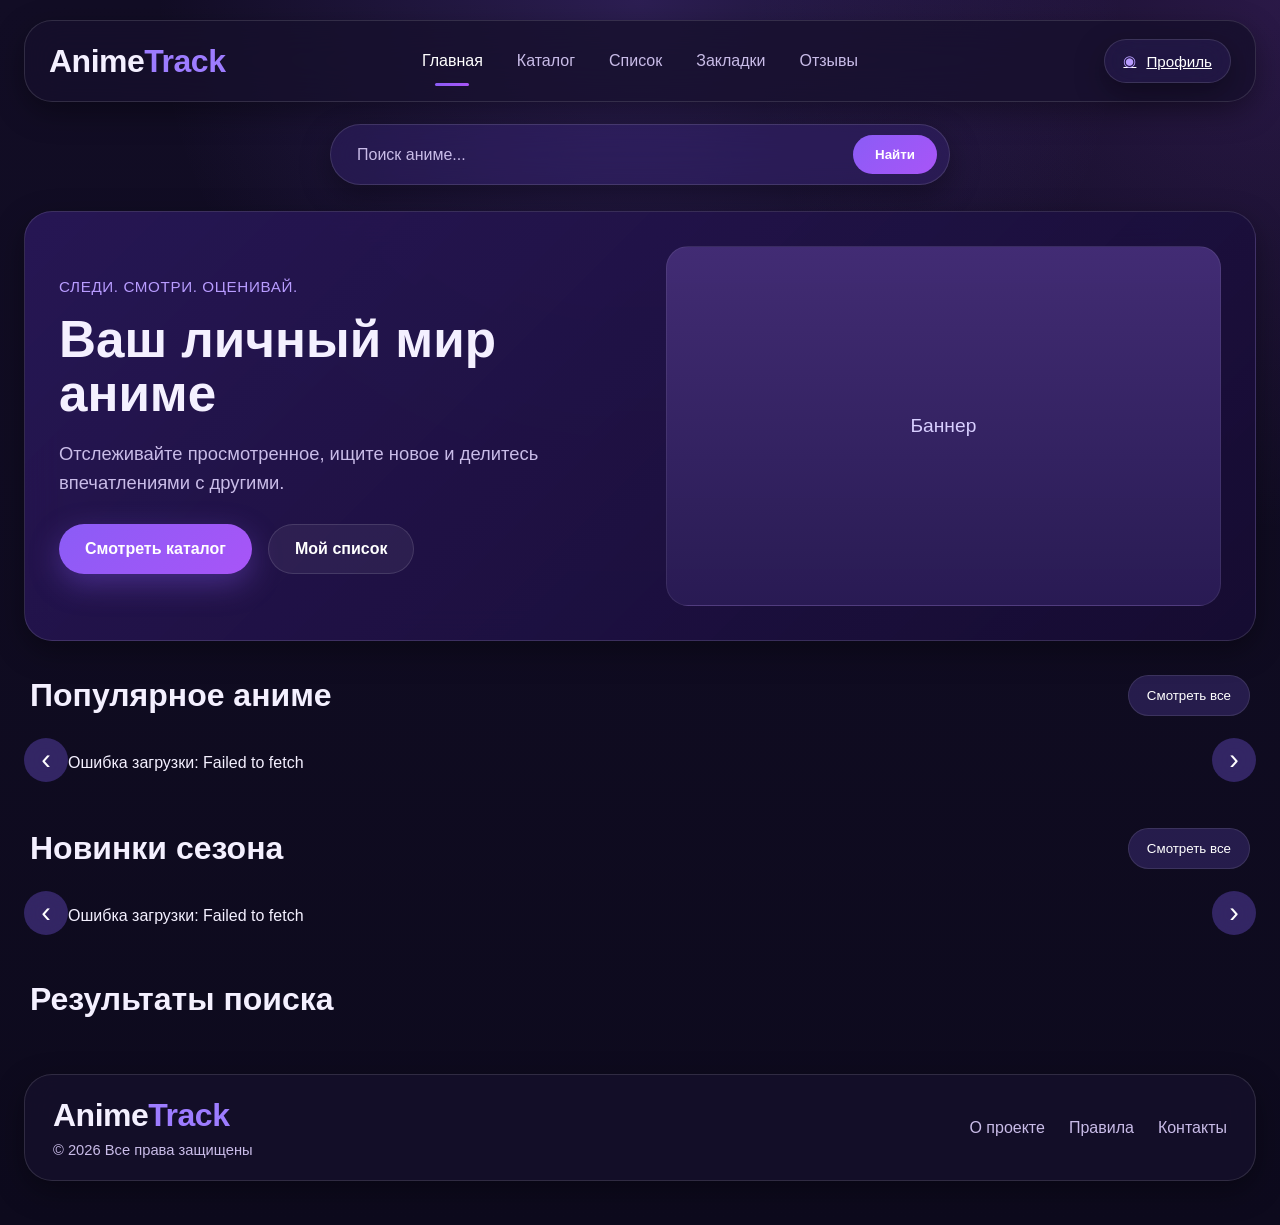
==== commit a9dd807f: "profile page implemented" ====
--- a/frontend/pages/index.html
+++ b/frontend/pages/index.html
@@ -19,7 +19,7 @@
                 <a href="reviews.html">Отзывы</a>
             </nav>
 
-            <a href="login.html" class="profile-btn glass">
+            <a href="profile.html" class="profile-btn glass">
                 <span class="profile-icon">◉</span>
                 <span>Профиль</span>
             </a>
--- a/frontend/css/style.css
+++ b/frontend/css/style.css
@@ -3219,4 +3219,335 @@
     .review-feed-top {
         flex-direction: column;
     }
+}
+/* ===== Profile page ===== */
+
+.profile-layout {
+    display: grid;
+    grid-template-columns: 240px minmax(0, 1fr);
+    gap: 28px;
+    padding: 30px 0 0;
+}
+
+.profile-sidebar {
+    height: fit-content;
+    padding: 18px;
+    border-radius: 18px;
+    background: rgba(22, 16, 44, 0.78);
+}
+
+.profile-menu {
+    display: flex;
+    flex-direction: column;
+    gap: 8px;
+}
+
+.profile-menu a {
+    padding: 14px 16px;
+    border-radius: 10px;
+    color: var(--text-soft);
+    text-decoration: none;
+    transition: 0.2s ease;
+}
+
+.profile-menu a:hover,
+.profile-menu a.active {
+    color: #fff;
+    background: rgba(139, 92, 246, 0.28);
+}
+
+.profile-sidebar-card {
+    margin-top: 26px;
+    padding: 18px;
+    border-radius: 16px;
+    background:
+        linear-gradient(135deg, rgba(139, 92, 246, 0.24), rgba(22, 16, 44, 0.88));
+    color: var(--text-soft);
+    line-height: 1.6;
+}
+
+.profile-content {
+    min-width: 0;
+}
+
+.profile-hero {
+    display: grid;
+    grid-template-columns: 150px 1fr;
+    gap: 28px;
+    align-items: center;
+    padding: 28px;
+    border-radius: 20px;
+    background:
+        linear-gradient(90deg, rgba(22, 16, 44, 0.92), rgba(40, 24, 82, 0.62)),
+        rgba(22, 16, 44, 0.78);
+}
+
+.profile-avatar {
+    width: 150px;
+    height: 150px;
+    display: grid;
+    place-items: center;
+    border-radius: 50%;
+    background: linear-gradient(135deg, var(--accent), #31245f);
+    color: #fff;
+    font-size: 4rem;
+    font-weight: 800;
+}
+
+.profile-main-info h1 {
+    margin: 0 0 6px;
+    font-size: 2.2rem;
+}
+
+.profile-main-info p {
+    margin: 7px 0;
+    color: var(--text-soft);
+}
+
+.profile-description {
+    max-width: 520px;
+    line-height: 1.6;
+}
+
+.profile-stats {
+    display: grid;
+    grid-template-columns: repeat(6, minmax(120px, 1fr));
+    gap: 0;
+    margin-top: 18px;
+    padding: 18px;
+    border-radius: 20px;
+    background: rgba(22, 16, 44, 0.78);
+}
+
+.profile-stat {
+    padding: 10px 18px;
+    border-right: 1px solid rgba(255, 255, 255, 0.08);
+}
+
+.profile-stat:last-child {
+    border-right: none;
+}
+
+.profile-stat span {
+    display: block;
+    color: var(--text-soft);
+    font-size: 0.88rem;
+    margin-bottom: 8px;
+}
+
+.profile-stat strong {
+    display: block;
+    font-size: 1.8rem;
+}
+
+.profile-stat p {
+    margin: 4px 0 0;
+    color: var(--text-soft);
+    font-size: 0.88rem;
+}
+
+.profile-grid {
+    display: grid;
+    grid-template-columns: 1fr 1fr;
+    gap: 18px;
+    margin-top: 18px;
+}
+
+.profile-panel {
+    padding: 22px;
+    border-radius: 20px;
+    background: rgba(22, 16, 44, 0.78);
+}
+
+.profile-wide-panel {
+    grid-column: 2;
+}
+
+.profile-panel-head {
+    display: flex;
+    align-items: center;
+    justify-content: space-between;
+    margin-bottom: 18px;
+}
+
+.profile-panel-head h2 {
+    margin: 0;
+    font-size: 1.3rem;
+}
+
+.profile-panel-head a {
+    color: #a970ff;
+    text-decoration: none;
+}
+
+.profile-mini-list {
+    display: flex;
+    flex-direction: column;
+    gap: 14px;
+}
+
+.profile-mini-item {
+    display: grid;
+    grid-template-columns: 82px 1fr 130px;
+    align-items: center;
+    gap: 14px;
+    cursor: pointer;
+}
+
+.profile-mini-item img {
+    width: 82px;
+    height: 58px;
+    object-fit: cover;
+    border-radius: 10px;
+    background: #31245f;
+}
+
+.profile-mini-item h3 {
+    margin: 0 0 5px;
+    font-size: 1rem;
+}
+
+.profile-mini-item p {
+    margin: 0 0 8px;
+    color: var(--text-soft);
+    font-size: 0.88rem;
+}
+
+.profile-mini-item button {
+    min-height: 38px;
+    border-radius: 10px;
+    border: 1px solid rgba(160, 120, 255, 0.32);
+    background: rgba(139, 92, 246, 0.12);
+    color: #d8cfff;
+    cursor: pointer;
+}
+
+.profile-progress-line {
+    height: 4px;
+    border-radius: 999px;
+    background: rgba(255, 255, 255, 0.08);
+}
+
+.profile-progress-line span {
+    display: block;
+    width: 62%;
+    height: 100%;
+    border-radius: inherit;
+    background: linear-gradient(90deg, var(--accent), var(--accent-2));
+}
+
+.profile-review-list {
+    display: flex;
+    flex-direction: column;
+    gap: 14px;
+}
+
+.profile-review-item {
+    display: flex;
+    justify-content: space-between;
+    gap: 14px;
+    cursor: pointer;
+}
+
+.profile-review-item h3 {
+    margin: 0 0 6px;
+    font-size: 1rem;
+}
+
+.profile-review-item h3 span {
+    color: #ffd166;
+}
+
+.profile-review-item p {
+    margin: 0;
+    color: var(--text-soft);
+    line-height: 1.5;
+}
+
+.profile-review-item > span {
+    flex: 0 0 auto;
+    color: var(--text-soft);
+    font-size: 0.88rem;
+}
+
+.profile-bookmark-row {
+    display: grid;
+    grid-template-columns: repeat(6, 1fr);
+    gap: 14px;
+}
+
+.profile-bookmark-item {
+    cursor: pointer;
+}
+
+.profile-bookmark-item img {
+    width: 100%;
+    height: 150px;
+    object-fit: cover;
+    border-radius: 12px;
+    background: #31245f;
+}
+
+.profile-bookmark-item span {
+    display: block;
+    margin-top: 8px;
+    color: var(--text-soft);
+    font-size: 0.85rem;
+    text-align: center;
+}
+
+@media (max-width: 1200px) {
+    .profile-stats {
+        grid-template-columns: repeat(3, 1fr);
+    }
+
+    .profile-stat {
+        border-right: none;
+    }
+
+    .profile-grid {
+        grid-template-columns: 1fr;
+    }
+
+    .profile-wide-panel {
+        grid-column: auto;
+    }
+}
+
+@media (max-width: 900px) {
+    .profile-layout {
+        grid-template-columns: 1fr;
+    }
+
+    .profile-hero {
+        grid-template-columns: 1fr;
+    }
+
+    .profile-avatar {
+        width: 120px;
+        height: 120px;
+        font-size: 3rem;
+    }
+
+    .profile-bookmark-row {
+        grid-template-columns: repeat(3, 1fr);
+    }
+}
+
+@media (max-width: 620px) {
+    .profile-stats {
+        grid-template-columns: 1fr 1fr;
+    }
+
+    .profile-mini-item {
+        grid-template-columns: 70px 1fr;
+    }
+
+    .profile-mini-item button {
+        grid-column: 1 / -1;
+    }
+
+    .profile-bookmark-row {
+        grid-template-columns: repeat(2, 1fr);
+    }
 }
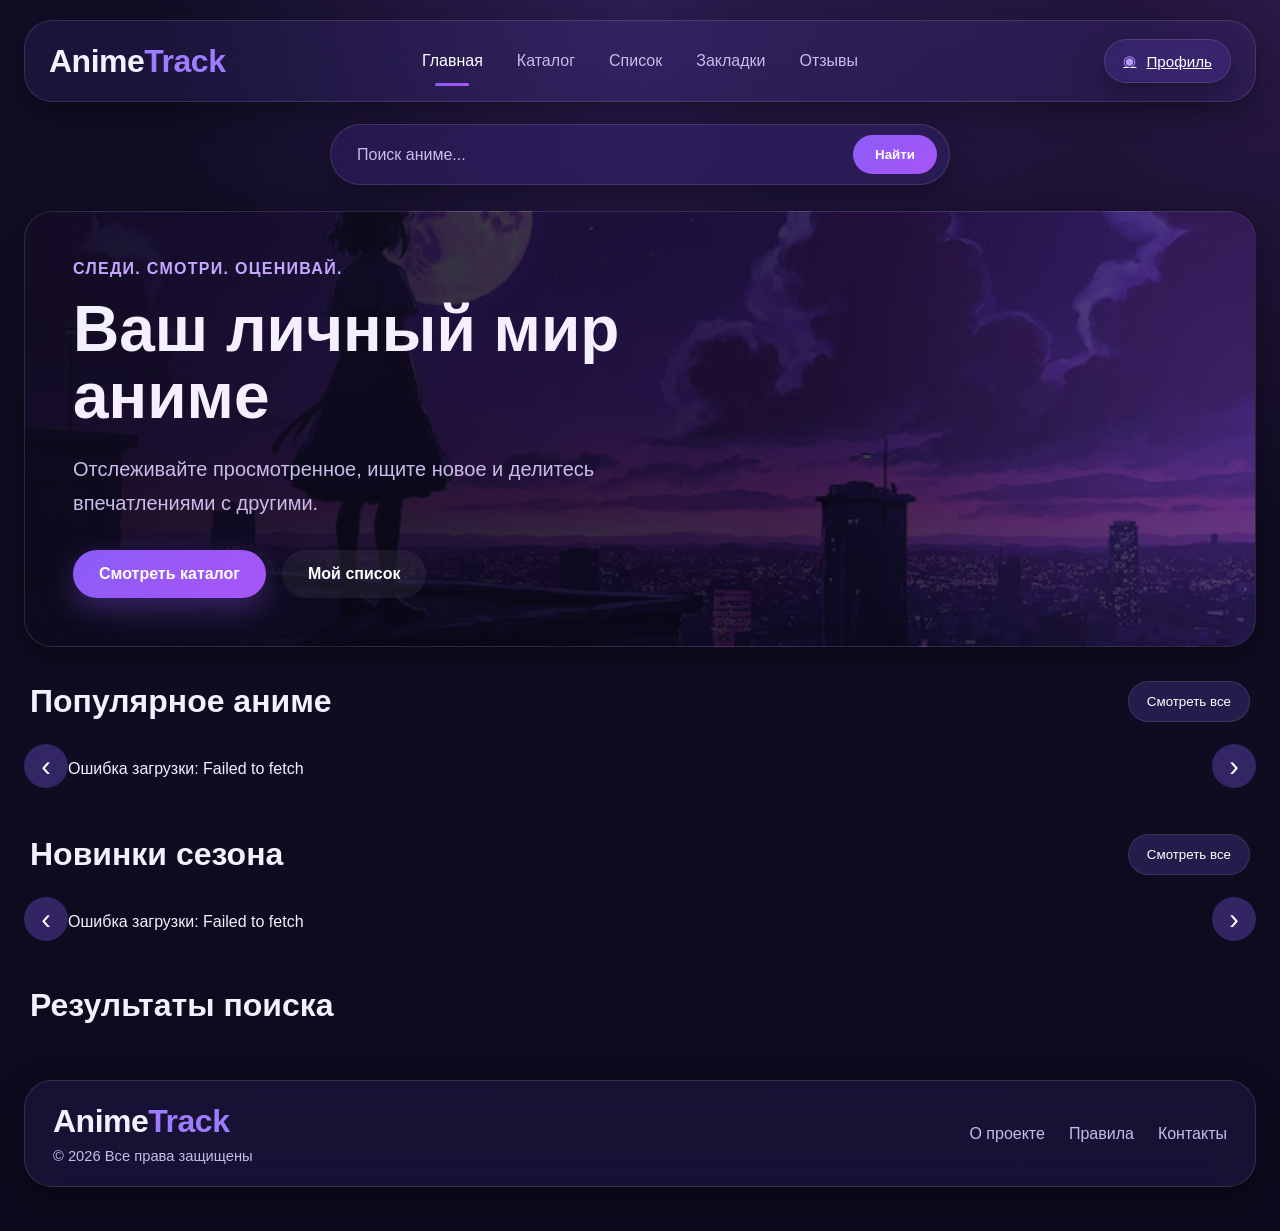
==== commit 817a1b38: "adding a banner to the homepage" ====
--- a/frontend/pages/index.html
+++ b/frontend/pages/index.html
@@ -23,8 +23,10 @@
                 <span class="profile-icon">◉</span>
                 <span>Профиль</span>
             </a>
+            
         </header>
 
+        
         <div class="search-row">
             <div class="search-box glass">
                 <input id="searchInput" type="text" placeholder="Поиск аниме..." />
@@ -48,9 +50,7 @@
                     </div>
                 </div>
 
-                <div class="hero-image">
-                    <div class="hero-placeholder">Баннер</div>
-                </div>
+                
             </section>
 
             <section class="content-section">
--- a/frontend/css/style.css
+++ b/frontend/css/style.css
@@ -1,3553 +1,12 @@
-* {
-    box-sizing: border-box;
-}
-
-:root {
-    --bg-main: #0f0b1f;
-    --bg-secondary: #17112f;
-    --glass: rgba(120, 92, 255, 0.10);
-    --glass-border: rgba(255, 255, 255, 0.12);
-    --text-main: #f4f0ff;
-    --text-soft: #c9bce8;
-    --accent: #8b5cf6;
-    --accent-2: #a855f7;
-    --card: rgba(33, 22, 70, 0.9);
-    --shadow: 0 10px 30px rgba(0, 0, 0, 0.35);
-    --radius-xl: 28px;
-    --radius-lg: 22px;
-    --radius-md: 18px;
-    --radius-sm: 14px;
-}
-
-body {
-    margin: 0;
-    font-family: Inter, Arial, sans-serif;
-    color: var(--text-main);
-    background:
-        radial-gradient(circle at top center, rgba(139, 92, 246, 0.22), transparent 35%),
-        radial-gradient(circle at right top, rgba(168, 85, 247, 0.16), transparent 30%),
-        linear-gradient(180deg, #120d25 0%, #0d0a1d 100%);
-    min-height: 100vh;
-}
-
-.page-shell {
-    width: min(1440px, calc(100% - 48px));
-    margin: 20px auto;
-    padding: 0 0 24px;
-}
-
-.glass {
-    background: var(--glass);
-    backdrop-filter: blur(18px);
-    -webkit-backdrop-filter: blur(18px);
-    border: 1px solid var(--glass-border);
-    box-shadow: var(--shadow);
-}
-
-.header {
-    display: grid;
-    grid-template-columns: 180px 1fr 180px;
-    align-items: center;
-    gap: 20px;
-    padding: 18px 24px;
-    border-radius: var(--radius-xl);
-    background: rgba(22, 16, 44, 0.78);
-}
-
-.logo {
-    font-size: 2rem;
-    font-weight: 800;
-    letter-spacing: -0.5px;
-}
-
-.logo span {
-    color: #9d7cff;
-}
-
-.nav {
-    display: flex;
-    justify-content: center;
-    gap: 34px;
-}
-
-.nav a {
-    color: var(--text-soft);
-    text-decoration: none;
-    font-size: 1rem;
-    position: relative;
-    transition: 0.2s ease;
-}
-
-.nav a:hover,
-.nav a.active {
-    color: white;
-}
-
-.nav a.active::after {
-    content: "";
-    position: absolute;
-    left: 50%;
-    bottom: -16px;
-    transform: translateX(-50%);
-    width: 34px;
-    height: 3px;
-    border-radius: 999px;
-    background: linear-gradient(90deg, var(--accent), var(--accent-2));
-}
-
-.profile-btn {
-    justify-self: end;
-    display: flex;
-    align-items: center;
-    gap: 10px;
-    padding: 12px 18px;
-    border-radius: 999px;
-    color: white;
-    font-size: 0.95rem;
-}
-
-.profile-icon {
-    color: #b89cff;
-}
-
-.search-row {
-    display: flex;
-    justify-content: center;
-    margin: 22px 0 26px;
-}
-
-.search-box {
-    width: min(620px, 100%);
-    display: flex;
-    align-items: center;
-    gap: 12px;
-    padding: 10px 12px;
-    border-radius: 999px;
-    background: rgba(70, 43, 151, 0.28);
-}
-
-.search-box input {
-    flex: 1;
-    border: none;
-    outline: none;
-    background: transparent;
-    color: white;
-    font-size: 1rem;
-    padding: 10px 14px;
-}
-
-.search-box input::placeholder {
-    color: #c9bce8;
-}
-
-.search-box button {
-    border: none;
-    border-radius: 999px;
-    padding: 12px 22px;
-    cursor: pointer;
-    color: white;
-    font-weight: 600;
-    background: linear-gradient(135deg, var(--accent), var(--accent-2));
-}
-
-.main-content {
-    display: flex;
-    flex-direction: column;
-    gap: 34px;
-}
-
-.hero {
-    display: grid;
-    grid-template-columns: 1.05fr 1fr;
-    gap: 24px;
-    padding: 34px;
-    border-radius: var(--radius-xl);
-    background:
-        linear-gradient(135deg, rgba(74, 40, 167, 0.35), rgba(23, 12, 53, 0.75)),
-        rgba(20, 14, 41, 0.85);
-}
-
-.hero-text {
-    display: flex;
-    flex-direction: column;
-    justify-content: center;
-}
-
-.hero-label {
-    color: #b89cff;
-    font-size: 0.95rem;
-    margin-bottom: 18px;
-    letter-spacing: 0.04em;
-}
-
-.hero h1 {
-    font-size: clamp(2.8rem, 4vw, 4.4rem);
-    line-height: 1.05;
-    margin: 0 0 18px;
-}
-
-.hero p {
-    color: var(--text-soft);
-    font-size: 1.15rem;
-    line-height: 1.6;
-    max-width: 520px;
-    margin: 0 0 26px;
-}
-
-.hero-actions {
-    display: flex;
-    gap: 16px;
-}
-
-.primary-btn,
-.secondary-btn,
-.see-all-btn,
-.slider-arrow {
-    border: none;
-    cursor: pointer;
-    transition: 0.2s ease;
-}
-
-.primary-btn,
-.secondary-btn {
-    display: inline-flex;
-    align-items: center;
-    justify-content: center;
-    padding: 15px 26px;
-    border-radius: 999px;
-    font-size: 1rem;
-    font-weight: 600;
-    text-decoration: none;
-}
-
-.primary-btn {
-    color: white;
-    background: linear-gradient(135deg, var(--accent), var(--accent-2));
-    box-shadow: 0 10px 30px rgba(139, 92, 246, 0.35);
-}
-
-.secondary-btn {
-    color: white;
-    background: rgba(255, 255, 255, 0.06);
-    border: 1px solid rgba(255, 255, 255, 0.12);
-}
-
-.hero-image {
-    display: flex;
-    align-items: stretch;
-    justify-content: center;
-}
-
-.hero-placeholder {
-    width: 100%;
-    min-height: 360px;
-    border-radius: var(--radius-lg);
-    background:
-        linear-gradient(180deg, rgba(176, 115, 255, 0.18), rgba(34, 21, 76, 0.2)),
-        #2a1c55;
-    border: 1px solid rgba(255, 255, 255, 0.08);
-    display: flex;
-    align-items: center;
-    justify-content: center;
-    color: #d8cfff;
-    font-size: 1.2rem;
-}
-
-.content-section {
-    display: flex;
-    flex-direction: column;
-    gap: 16px;
-}
-
-.section-head {
-    display: flex;
-    align-items: center;
-    justify-content: space-between;
-    padding: 0 6px;
-}
-
-.section-head h2 {
-    margin: 0;
-    font-size: 2rem;
-}
-
-.see-all-btn {
-    padding: 12px 18px;
-    border-radius: 999px;
-    color: white;
-    background: rgba(122, 90, 230, 0.22);
-    border: 1px solid rgba(255, 255, 255, 0.1);
-}
-
-.slider-wrapper {
-    position: relative;
-}
-
-.anime-row {
-    display: flex;
-    gap: 18px;
-    overflow-x: auto;
-    overflow-y: hidden;
-    scroll-behavior: smooth;
-    padding: 6px 44px;
-}
-
-.anime-row::-webkit-scrollbar {
-    height: 8px;
-}
-
-.anime-row::-webkit-scrollbar-thumb {
-    background: rgba(167, 139, 250, 0.35);
-    border-radius: 999px;
-}
-
-.anime-card-link {
-    text-decoration: none;
-    color: inherit;
-}
-
-.anime-card {
-    min-width: 250px;
-    max-width: 250px;
-    background: rgba(33, 22, 70, 0.92);
-    border: 1px solid rgba(255, 255, 255, 0.08);
-    border-radius: 24px;
-    overflow: hidden;
-    box-shadow: var(--shadow);
-    flex-shrink: 0;
-}
-
-.anime-card img {
-    width: 100%;
-    height: 330px;
-    object-fit: cover;
-    background: #31245f;
-    display: block;
-}
-
-.anime-card-content {
-    padding: 16px 16px 18px;
-}
-
-.anime-card h3 {
-    margin: 0 0 8px;
-    font-size: 1.08rem;
-    line-height: 1.35;
-}
-
-.anime-card p {
-    margin: 5px 0;
-    color: var(--text-soft);
-    font-size: 0.95rem;
-    line-height: 1.4;
-}
-
-.slider-arrow {
-    position: absolute;
-    top: 45%;
-    transform: translateY(-50%);
-    width: 44px;
-    height: 44px;
-    border-radius: 999px;
-    color: white;
-    font-size: 1.8rem;
-    background: rgba(122, 90, 230, 0.35);
-    backdrop-filter: blur(10px);
-    z-index: 5;
-}
-
-.slider-arrow.left {
-    left: 0;
-}
-
-.slider-arrow.right {
-    right: 0;
-}
-
-.search-row-results {
-    padding-left: 0;
-    padding-right: 0;
-}
-
-.footer {
-    margin-top: 28px;
-    padding: 22px 28px;
-    border-radius: var(--radius-xl);
-    display: flex;
-    justify-content: space-between;
-    align-items: center;
-    background: rgba(22, 16, 44, 0.78);
-}
-
-.footer-brand p {
-    color: var(--text-soft);
-    margin: 8px 0 0;
-    font-size: 0.92rem;
-}
-
-.footer-links {
-    display: flex;
-    gap: 24px;
-}
-
-.footer-links a {
-    text-decoration: none;
-    color: var(--text-soft);
-}
-
-.anime-page-top {
-    padding: 28px;
-    border-radius: var(--radius-xl);
-    background: rgba(22, 16, 44, 0.78);
-}
-
-.anime-top-layout {
-    display: grid;
-    grid-template-columns: 320px 1fr 320px;
-    gap: 24px;
-    align-items: start;
-}
-
-.anime-poster-column {
-    display: flex;
-    flex-direction: column;
-    gap: 16px;
-}
-
-.anime-big-poster {
-    width: 100%;
-    border-radius: 24px;
-    object-fit: cover;
-    height: 480px;
-    background: #31245f;
-    box-shadow: var(--shadow);
-}
-
-.wide-btn {
-    width: 100%;
-}
-
-.anime-main-info h1 {
-    margin: 8px 0;
-    font-size: 3.2rem;
-    line-height: 1.05;
-}
-
-.original-subtitle {
-    margin: 0 0 18px;
-    color: var(--text-soft);
-    font-weight: 500;
-}
-
-.breadcrumbs {
-    display: flex;
-    gap: 10px;
-    color: var(--text-soft);
-    font-size: 0.95rem;
-    margin-bottom: 10px;
-}
-
-.breadcrumbs a {
-    color: #cdb6ff;
-    text-decoration: none;
-}
-
-.meta-pills {
-    display: flex;
-    flex-wrap: wrap;
-    gap: 10px;
-    margin: 16px 0;
-}
-
-.pill {
-    padding: 10px 16px;
-    border-radius: 999px;
-    background: rgba(139, 92, 246, 0.22);
-    border: 1px solid rgba(255, 255, 255, 0.08);
-    color: white;
-    font-size: 0.95rem;
-}
-
-.pill.secondary {
-    background: rgba(168, 85, 247, 0.14);
-}
-
-.anime-main-description {
-    color: var(--text-soft);
-    line-height: 1.75;
-    font-size: 1rem;
-    margin: 20px 0;
-}
-
-.action-buttons {
-    display: flex;
-    flex-wrap: wrap;
-    gap: 14px;
-    margin-top: 24px;
-}
-
-.anime-side-info {
-    padding: 22px;
-    border-radius: 24px;
-    background: rgba(120, 92, 255, 0.10);
-}
-
-.anime-side-info h3 {
-    margin-top: 0;
-    margin-bottom: 18px;
-}
-
-.info-line {
-    display: flex;
-    flex-direction: column;
-    gap: 6px;
-    margin-bottom: 16px;
-}
-
-.info-line span:first-child {
-    color: var(--text-soft);
-    font-size: 0.95rem;
-}
-
-.info-line span:last-child {
-    color: white;
-    line-height: 1.5;
-}
-
-.anime-page-bottom {
-    margin-top: 24px;
-    display: grid;
-    grid-template-columns: 1fr 320px;
-    gap: 24px;
-}
-
-.anime-tabs {
-    padding: 24px;
-    border-radius: var(--radius-xl);
-    background: rgba(22, 16, 44, 0.78);
-}
-
-.tabs-row {
-    display: flex;
-    gap: 14px;
-    margin-bottom: 24px;
-    border-bottom: 1px solid rgba(255,255,255,0.08);
-    padding-bottom: 14px;
-}
-
-.tab-btn {
-    border: none;
-    background: transparent;
-    color: var(--text-soft);
-    cursor: pointer;
-    font-size: 1rem;
-    padding: 10px 14px;
-    border-radius: 999px;
-}
-
-.tab-btn.active {
-    color: white;
-    background: rgba(139, 92, 246, 0.18);
-}
-
-.reviews-header {
-    display: flex;
-    justify-content: space-between;
-    align-items: center;
-    margin-bottom: 20px;
-}
-
-.reviews-header h2 {
-    margin: 0;
-}
-
-.reviews-list {
-    display: flex;
-    flex-direction: column;
-    gap: 16px;
-}
-
-.review-card {
-    padding: 18px;
-    border-radius: 20px;
-    background: rgba(120, 92, 255, 0.08);
-}
-
-.review-user {
-    font-weight: 700;
-    margin-bottom: 6px;
-}
-
-.review-score {
-    color: var(--text-soft);
-    font-size: 0.95rem;
-}
-
-.review-text {
-    color: var(--text-soft);
-    line-height: 1.7;
-    margin: 12px 0 0;
-}
-
-.rating-panel {
-    padding: 24px;
-    border-radius: var(--radius-xl);
-    background: rgba(22, 16, 44, 0.78);
-    height: fit-content;
-}
-
-.rating-panel h3 {
-    margin-top: 0;
-}
-
-.big-rating {
-    font-size: 4rem;
-    font-weight: 800;
-    margin: 16px 0 8px;
-}
-
-.stars {
-    color: #9d7cff;
-    font-size: 1.8rem;
-    letter-spacing: 4px;
-    margin-bottom: 12px;
-}
-
-@media (max-width: 1200px) {
-    .anime-top-layout {
-        grid-template-columns: 280px 1fr;
-    }
-
-    .anime-side-info {
-        grid-column: 1 / -1;
-    }
-
-    .anime-page-bottom {
-        grid-template-columns: 1fr;
-    }
-}
-
-@media (max-width: 1100px) {
-    .header {
-        grid-template-columns: 1fr;
-        justify-items: center;
-    }
-
-    .profile-btn {
-        justify-self: center;
-    }
-
-    .hero {
-        grid-template-columns: 1fr;
-    }
-}
-
-@media (max-width: 860px) {
-    .anime-top-layout {
-        grid-template-columns: 1fr;
-    }
-
-    .anime-big-poster {
-        max-width: 320px;
-        height: auto;
-    }
-
-    .anime-main-info h1 {
-        font-size: 2.4rem;
-    }
-
-    .reviews-header {
-        flex-direction: column;
-        align-items: flex-start;
-        gap: 14px;
-    }
-}
-
-@media (max-width: 760px) {
-    .page-shell {
-        width: calc(100% - 20px);
-        margin: 10px auto;
-    }
-
-    .nav {
-        flex-wrap: wrap;
-        gap: 18px;
-    }
-
-    .search-box {
-        width: 100%;
-    }
-
-    .hero h1 {
-        font-size: 2.3rem;
-    }
-
-    .anime-card {
-        min-width: 210px;
-        max-width: 210px;
-    }
-
-    .anime-card img {
-        height: 290px;
-    }
-
-    .footer {
-        flex-direction: column;
-        gap: 18px;
-        align-items: flex-start;
-    }
-} 
-
-.auth-page {
-    min-height: 100vh;
-    display: flex;
-    align-items: center;
-    justify-content: center;
-    padding: 24px;
-    background:
-        radial-gradient(circle at top center, rgba(139, 92, 246, 0.18), transparent 30%),
-        radial-gradient(circle at left bottom, rgba(168, 85, 247, 0.14), transparent 35%),
-        linear-gradient(180deg, #090614 0%, #0d0a1d 100%);
-}
-
-.auth-layout {
-    width: min(1240px, 100%);
-    min-height: 720px;
-    display: grid;
-    grid-template-columns: 0.92fr 1fr;
-    border-radius: 28px;
-    overflow: hidden;
-    background: rgba(13, 10, 29, 0.72);
-    border: 1px solid rgba(255, 255, 255, 0.06);
-    box-shadow: 0 20px 70px rgba(0, 0, 0, 0.45);
-}
-
-.auth-left {
-    position: relative;
-    padding: 40px 36px 28px;
-    display: flex;
-    flex-direction: column;
-    justify-content: space-between;
-    background:
-        linear-gradient(rgba(10, 7, 26, 0.18), rgba(10, 7, 26, 0.28)),
-        url("images/a_clean_dark_purple_ui_design_login_screen_for_a.png") center/cover no-repeat;
-}
-
-.auth-left::after {
-    content: "";
-    position: absolute;
-    inset: 0;
-    background:
-        linear-gradient(180deg, rgba(10, 7, 26, 0.18) 0%, rgba(10, 7, 26, 0.48) 100%);
-    pointer-events: none;
-}
-
-.auth-left > * {
-    position: relative;
-    z-index: 1;
-}
-
-.auth-brand {
-    display: flex;
-    flex-direction: column;
-    gap: 10px;
-}
-
-.auth-brand .logo {
-    font-size: 3rem;
-    font-weight: 800;
-    line-height: 1;
-    letter-spacing: -1px;
-}
-
-.auth-brand .logo span {
-    color: #9d7cff;
-}
-
-.auth-brand-subtitle {
-    font-size: 1rem;
-    color: rgba(244, 240, 255, 0.86);
-}
-
-.auth-features {
-    display: flex;
-    flex-direction: column;
-    gap: 28px;
-    max-width: 440px;
-}
-
-.auth-feature {
-    display: grid;
-    grid-template-columns: 64px 1fr;
-    gap: 18px;
-    align-items: start;
-}
-
-.auth-feature-icon {
-    width: 64px;
-    height: 64px;
-    border-radius: 18px;
-    display: flex;
-    align-items: center;
-    justify-content: center;
-    font-size: 1.4rem;
-    background: rgba(139, 92, 246, 0.14);
-    border: 1px solid rgba(255, 255, 255, 0.08);
-    backdrop-filter: blur(16px);
-    box-shadow: 0 12px 26px rgba(0, 0, 0, 0.22);
-}
-
-.auth-feature h3 {
-    margin: 0 0 8px;
-    font-size: 1.5rem;
-    line-height: 1.15;
-}
-
-.auth-feature p {
-    margin: 0;
-    color: var(--text-soft);
-    font-size: 1rem;
-    line-height: 1.6;
-}
-
-.auth-copyright {
-    margin-top: 32px;
-    color: rgba(244, 240, 255, 0.72);
-    font-size: 1.1rem;
-}
-
-.auth-right {
-    padding: 32px;
-    display: flex;
-    align-items: center;
-    justify-content: center;
-    background:
-        radial-gradient(circle at top center, rgba(139, 92, 246, 0.10), transparent 36%),
-        linear-gradient(180deg, rgba(21, 15, 43, 0.94) 0%, rgba(12, 9, 28, 0.98) 100%);
-}
-
-.auth-card {
-    width: min(760px, 100%);
-    padding: 28px 30px 24px;
-    border-radius: 28px;
-    background: rgba(35, 24, 76, 0.58);
-    border: 1px solid rgba(255, 255, 255, 0.10);
-    backdrop-filter: blur(20px);
-    box-shadow: 0 18px 60px rgba(0, 0, 0, 0.34);
-}
-
-.auth-tabs {
-    display: inline-flex;
-    gap: 10px;
-    margin-bottom: 26px;
-    padding: 6px;
-    border-radius: 999px;
-    background: rgba(255, 255, 255, 0.04);
-    border: 1px solid rgba(255, 255, 255, 0.06);
-}
-
-.auth-tab {
-    border: none;
-    min-width: 148px;
-    height: 46px;
-    padding: 0 22px;
-    border-radius: 999px;
-    background: transparent;
-    color: var(--text-soft);
-    font-size: 1rem;
-    font-weight: 600;
-    cursor: pointer;
-    transition: 0.25s ease;
-}
-
-.auth-tab.active {
-    color: #fff;
-    background: linear-gradient(135deg, var(--accent), var(--accent-2));
-    box-shadow: 0 8px 24px rgba(139, 92, 246, 0.25);
-}
-
-.auth-header {
-    margin-bottom: 26px;
-}
-
-.auth-header h1 {
-    margin: 0 0 10px;
-    font-size: clamp(2rem, 3vw, 3rem);
-    line-height: 1.05;
-}
-
-.auth-header p {
-    margin: 0;
-    color: var(--text-soft);
-    font-size: 1.1rem;
-    line-height: 1.4;
-}
-
-.auth-message {
-    display: none;
-    margin-bottom: 20px;
-    padding: 14px 18px;
-    border-radius: 16px;
-    font-size: 1rem;
-    line-height: 1.5;
-}
-
-.auth-message.success {
-    background: rgba(34, 197, 94, 0.14);
-    border: 1px solid rgba(34, 197, 94, 0.28);
-    color: #d6ffe3;
-}
-
-.auth-message.error {
-    background: rgba(239, 68, 68, 0.14);
-    border: 1px solid rgba(239, 68, 68, 0.28);
-    color: #ffd4d4;
-}
-
-.auth-form {
-    display: flex;
-    flex-direction: column;
-    gap: 22px;
-}
-
-.auth-form.hidden {
-    display: none;
-}
-
-.auth-field-group {
-    display: flex;
-    flex-direction: column;
-    gap: 10px;
-}
-
-.auth-field-group label {
-    font-size: 1.2rem;
-    font-weight: 500;
-    color: #f4f0ff;
-}
-
-.auth-input-wrap {
-    position: relative;
-    display: flex;
-    align-items: center;
-    min-height: 64px;
-    padding: 0 16px 0 72px;
-    border-radius: 18px;
-    background: rgba(255, 255, 255, 0.035);
-    border: 1px solid rgba(255, 255, 255, 0.08);
-    box-shadow: inset 0 1px 0 rgba(255,255,255,0.02);
-}
-
-.auth-input-icon {
-    position: absolute;
-    left: 16px;
-    width: 42px;
-    height: 42px;
-    border-radius: 12px;
-    display: flex;
-    align-items: center;
-    justify-content: center;
-    color: #9d7cff;
-    background: rgba(139, 92, 246, 0.12);
-    border: 1px solid rgba(255,255,255,0.05);
-    font-size: 1rem;
-}
-
-.auth-input-wrap input {
-    width: 100%;
-    border: none;
-    outline: none;
-    background: transparent;
-    color: #fff;
-    font-size: 1.05rem;
-    padding-right: 54px;
-}
-
-.auth-input-wrap input::placeholder {
-    color: rgba(201, 188, 232, 0.70);
-}
-
-.password-toggle {
-    position: absolute;
-    right: 16px;
-    border: none;
-    background: transparent;
-    color: rgba(255,255,255,0.72);
-    font-size: 1.2rem;
-    cursor: pointer;
-}
-
-.auth-row-between {
-    display: flex;
-    align-items: center;
-    justify-content: space-between;
-    gap: 16px;
-    flex-wrap: wrap;
-}
-
-.auth-checkbox {
-    display: inline-flex;
-    align-items: center;
-    gap: 10px;
-    color: var(--text-soft);
-    font-size: 1rem;
-}
-
-.auth-checkbox input {
-    width: 18px;
-    height: 18px;
-    accent-color: #8b5cf6;
-}
-
-.auth-link {
-    color: #a970ff;
-    text-decoration: none;
-    font-weight: 600;
-}
-
-.auth-link:hover {
-    color: #c7a8ff;
-}
-
-.auth-submit {
-    margin-top: 8px;
-    height: 58px;
-    border: none;
-    border-radius: 18px;
-    color: #fff;
-    font-size: 1.2rem;
-    font-weight: 700;
-    cursor: pointer;
-    background: linear-gradient(135deg, #8b5cf6, #7c3aed 50%, #a855f7);
-    box-shadow:
-        0 14px 34px rgba(139, 92, 246, 0.34),
-        0 0 30px rgba(139, 92, 246, 0.18);
-    transition: transform 0.2s ease, box-shadow 0.2s ease;
-}
-
-.auth-submit:hover {
-    transform: translateY(-1px);
-    box-shadow:
-        0 16px 38px rgba(139, 92, 246, 0.42),
-        0 0 36px rgba(139, 92, 246, 0.22);
-}
-
-.auth-divider {
-    display: flex;
-    align-items: center;
-    gap: 18px;
-    color: rgba(255,255,255,0.54);
-    margin: 8px 0 4px;
-    font-size: 0.95rem;
-    text-transform: uppercase;
-    letter-spacing: 0.04em;
-}
-
-.auth-divider::before,
-.auth-divider::after {
-    content: "";
-    flex: 1;
-    height: 1px;
-    background: rgba(255,255,255,0.12);
-}
-
-.auth-social-btn {
-    width: 100%;
-    height: 74px;
-    border-radius: 22px;
-    border: 1px solid rgba(255,255,255,0.10);
-    background: rgba(255,255,255,0.02);
-    color: #fff;
-    font-size: 1.5rem;
-    font-weight: 600;
-    cursor: pointer;
-}
-
-/* ===== Bookmarks page ===== */
-
-.bookmarks-page .header {
-    display: flex;
-    align-items: center;
-    justify-content: space-between;
-    gap: 32px;
-    padding: 22px 28px;
-}
-
-.bookmarks-page .logo {
-    flex-shrink: 0;
-}
-
-.bookmarks-page .nav {
-    display: flex;
-    align-items: center;
-    justify-content: center;
-    gap: 34px;
-    flex-shrink: 0;
-}
-
-.bookmarks-page .nav a.active {
-    color: #fff;
-    position: relative;
-}
-
-.bookmarks-page .nav a.active::after {
-    content: "";
-    position: absolute;
-    left: 50%;
-    bottom: -18px;
-    transform: translateX(-50%);
-    width: 42px;
-    height: 3px;
-    border-radius: 999px;
-    background: #9b5cff;
-}
-
-.bookmarks-page .header-actions {
-    display: flex;
-    align-items: center;
-    gap: 18px;
-    margin-left: auto;
-}
-
-.bookmarks-page .header-search {
-    width: 360px;
-    height: 46px;
-    min-width: 0;
-    display: flex;
-    align-items: center;
-    padding: 0 16px;
-    border-radius: 12px;
-}
-
-.bookmarks-page .header-search input {
-    width: 100%;
-    background: transparent;
-    border: none;
-    outline: none;
-    color: #fff;
-    font-size: 15px;
-}
-
-.bookmarks-page .profile-btn {
-    height: 46px;
-    display: flex;
-    align-items: center;
-    gap: 10px;
-    padding: 0 18px;
-    white-space: nowrap;
-}
-
-.bookmarks-page .bookmarks-layout {
-    display: grid;
-    grid-template-columns: 280px minmax(0, 1fr);
-    gap: 30px;
-    padding: 30px 28px 0;
-}
-
-.bookmarks-page .filters-panel {
-    padding: 24px;
-    height: fit-content;
-    border-radius: 18px;
-}
-
-.bookmarks-page .filters-panel h2 {
-    margin-bottom: 22px;
-    font-size: 24px;
-}
-
-.bookmarks-page .filter-group {
-    display: flex;
-    flex-direction: column;
-    gap: 12px;
-    padding: 20px 0;
-    border-top: 1px solid rgba(255, 255, 255, 0.08);
-}
-
-.bookmarks-page .filter-group h3 {
-    font-size: 16px;
-    margin-bottom: 4px;
-}
-
-.bookmarks-page .filter-group label {
-    display: flex;
-    align-items: center;
-    gap: 10px;
-    color: #d8d2ee;
-    font-size: 14px;
-}
-
-.bookmarks-page .filter-group input {
-    accent-color: #7c3cff;
-}
-
-.bookmarks-page .filter-chip {
-    padding: 10px 12px;
-    background: rgba(124, 60, 255, 0.12);
-    border: 1px solid rgba(160, 120, 255, 0.25);
-    border-radius: 8px;
-    color: #eee8ff;
-    cursor: pointer;
-    text-align: left;
-    transition: 0.2s ease;
-}
-
-.bookmarks-page .filter-chip:hover,
-.bookmarks-page .filter-chip.active {
-    background: rgba(124, 60, 255, 0.35);
-    border-color: rgba(180, 130, 255, 0.65);
-}
-
-.bookmarks-page .wide-btn {
-    width: 100%;
-    justify-content: center;
-    margin-top: 12px;
-}
-
-.bookmarks-page .bookmarks-content {
-    min-width: 0;
-}
-
-.bookmarks-page .section-header-row {
-    display: flex;
-    justify-content: space-between;
-    align-items: flex-start;
-    margin-bottom: 28px;
-}
-
-.bookmarks-page .section-header-row h1 {
-    font-size: 36px;
-    margin: 0 0 10px;
-}
-
-.bookmarks-page .section-header-row p {
-    color: #bdb4d7;
-}
-
-.bookmarks-page .sort-box {
-    display: flex;
-    align-items: center;
-    gap: 12px;
-    padding: 14px 18px;
-    border-radius: 12px;
-}
-
-.bookmarks-page .sort-box select {
-    background: transparent;
-    border: none;
-    color: #fff;
-    outline: none;
-    font-size: 14px;
-}
-
-.bookmarks-page .sort-box option {
-    background: #171026;
-}
-
-.bookmarks-page .tabs-line {
-    display: flex;
-    gap: 34px;
-    padding-bottom: 14px;
-    margin-bottom: 26px;
-    border-bottom: 1px solid rgba(255, 255, 255, 0.08);
-}
-
-.bookmarks-page .tab-link {
-    background: none;
-    border: none;
-    color: #cfc7e8;
-    cursor: pointer;
-    font-size: 15px;
-    padding-bottom: 12px;
-    position: relative;
-}
-
-.bookmarks-page .tab-link.active {
-    color: #b56cff;
-}
-
-.bookmarks-page .tab-link.active::after {
-    content: "";
-    position: absolute;
-    left: 0;
-    bottom: -15px;
-    width: 100%;
-    height: 3px;
-    border-radius: 999px;
-    background: #8b4dff;
-}
-
-.bookmarks-page .bookmarks-grid {
-    display: grid;
-    grid-template-columns: repeat(3, minmax(300px, 1fr));
-    gap: 18px;
-}
-
-.bookmarks-page .bookmark-card {
-    position: relative;
-    display: grid;
-    grid-template-columns: 150px 1fr;
-    gap: 18px;
-    padding: 16px;
-    min-height: 220px;
-    cursor: pointer;
-    transition: transform 0.2s ease, border-color 0.2s ease;
-    border-radius: 18px;
-}
-
-.bookmarks-page .bookmark-card:hover {
-    transform: translateY(-3px);
-    border-color: rgba(160, 120, 255, 0.45);
-}
-
-.bookmarks-page .bookmark-card img {
-    width: 150px;
-    height: 200px;
-    object-fit: cover;
-    border-radius: 12px;
-}
-
-.bookmarks-page .bookmark-info {
-    position: relative;
-    padding-right: 22px;
-}
-
-.bookmarks-page .bookmark-info h3 {
-    font-size: 18px;
-    line-height: 1.25;
-    margin: 6px 0 10px;
-}
-
-.bookmarks-page .bookmark-info p {
-    color: #aaa1c4;
-    margin-bottom: 14px;
-    font-size: 14px;
-}
-
-.bookmarks-page .bookmark-meta {
-    display: flex;
-    flex-wrap: wrap;
-    gap: 6px;
-    color: #c8c0df;
-    font-size: 14px;
-    margin-bottom: 18px;
-}
-
-.bookmarks-page .bookmark-rating {
-    display: inline-block;
-    padding: 7px 11px;
-    border-radius: 8px;
-    background: rgba(0, 0, 0, 0.35);
-    color: #ffd166;
-    font-weight: 700;
-}
-
-.bookmarks-page .bookmark-icon {
-    position: absolute;
-    top: 0;
-    right: 0;
-    color: #8b4dff;
-    font-size: 26px;
-}
-
-.bookmarks-page .empty-state {
-    grid-column: 1 / -1;
-    padding: 46px;
-    text-align: center;
-}
-
-.bookmarks-page .empty-state h2 {
-    margin-bottom: 12px;
-}
-
-.bookmarks-page .empty-state p {
-    color: #bdb4d7;
-    margin-bottom: 20px;
-}
-
-.bookmarks-page .error-text {
-    color: #ff8a8a;
-}
-
-@media (max-width: 1200px) {
-    .bookmarks-page .bookmarks-grid {
-        grid-template-columns: repeat(2, minmax(280px, 1fr));
-    }
-
-    .bookmarks-page .header-search {
-        width: 260px;
-    }
-}
-
-@media (max-width: 900px) {
-    .bookmarks-page .header {
-        flex-wrap: wrap;
-    }
-
-    .bookmarks-page .header-actions {
-        width: 100%;
-    }
-
-    .bookmarks-page .header-search {
-        width: 100%;
-    }
-
-    .bookmarks-page .bookmarks-layout {
-        grid-template-columns: 1fr;
-    }
-
-    .bookmarks-page .bookmarks-grid {
-        grid-template-columns: 1fr;
-    }
-}
-
-.error-text {
-    color: #ff8a8a;
-}
-
-@media (max-width: 1200px) {
-    .bookmarks-grid {
-        grid-template-columns: repeat(2, minmax(280px, 1fr));
-    }
-
-    .header-search {
-        width: 260px;
-    }
-}
-
-@media (max-width: 900px) {
-    .header {
-        flex-wrap: wrap;
-    }
-
-    .header-actions {
-        width: 100%;
-    }
-
-    .header-search {
-        width: 100%;
-    }
-
-    .bookmarks-layout {
-        grid-template-columns: 1fr;
-    }
-
-    .bookmarks-grid {
-        grid-template-columns: 1fr;
-    }
-}
-
-.bookmarks-grid {
-    display: grid;
-    grid-template-columns: repeat(3, minmax(260px, 1fr));
-    gap: 18px;
-}
-
-.bookmark-card {
-    position: relative;
-    display: grid;
-    grid-template-columns: 140px 1fr;
-    gap: 18px;
-    padding: 16px;
-    cursor: pointer;
-    transition: transform 0.2s ease, border-color 0.2s ease;
-}
-
-.bookmark-card:hover {
-    transform: translateY(-3px);
-    border-color: rgba(160, 120, 255, 0.45);
-}
-
-.bookmark-card img {
-    width: 140px;
-    height: 190px;
-    object-fit: cover;
-    border-radius: 12px;
-}
-
-.bookmark-info {
-    position: relative;
-    padding-right: 22px;
-}
-
-.bookmark-info h3 {
-    font-size: 17px;
-    margin: 4px 0 6px;
-}
-
-.bookmark-info p {
-    color: #a79fbe;
-    font-size: 14px;
-    margin-bottom: 16px;
-}
-
-.bookmark-meta {
-    display: flex;
-    flex-wrap: wrap;
-    gap: 6px;
-    color: #c8c0df;
-    font-size: 13px;
-    margin-bottom: 18px;
-}
-
-.bookmark-rating {
-    display: inline-block;
-    padding: 6px 10px;
-    background: rgba(0, 0, 0, 0.35);
-    border-radius: 8px;
-    color: #ffd166;
-    font-weight: 700;
-}
-
-.bookmark-icon {
-    position: absolute;
-    top: 0;
-    right: 0;
-    color: #7c3cff;
-    font-size: 26px;
-}
-
-.empty-state {
-    grid-column: 1 / -1;
-    padding: 40px;
-    text-align: center;
-}
-
-.empty-state h2 {
-    margin-bottom: 12px;
-}
-
-.empty-state p {
-    color: #bdb4d7;
-    margin-bottom: 20px;
-}
-
-.auth-switch-text {
-    text-align: center;
-    color: var(--text-soft);
-    font-size: 1rem;
-    margin-top: 4px;
-}
-
-.auth-legal {
-    margin-top: 26px;
-    text-align: center;
-    color: rgba(255,255,255,0.60);
-    font-size: 1rem;
-    line-height: 1.7;
-}
-
-.auth-legal a {
-    color: #a970ff;
-    text-decoration: none;
-}
-
-@media (max-width: 1280px) {
-    .auth-layout {
-        grid-template-columns: 0.92fr 1.08fr;
-    }
-
-    .auth-brand .logo {
-        font-size: 3.2rem;
-    }
-
-    .auth-feature h3 {
-        font-size: 1.6rem;
-    }
-
-    .auth-feature p {
-        font-size: 1.08rem;
-    }
-
-    .auth-header h1 {
-        font-size: 3rem;
-    }
-
-    .auth-header p {
-        font-size: 1.3rem;
-    }
-
-    .auth-input-wrap {
-        min-height: 72px;
-    }
-
-    .auth-submit {
-        height: 64px;
-        font-size: 1.55rem;
-    }
-
-    .auth-social-btn {
-        height: 62px;
-        font-size: 1.2rem;
-    }
-}
-
-@media (max-width: 980px) {
-    .auth-layout {
-        grid-template-columns: 1fr;
-        min-height: auto;
-    }
-
-    .auth-left {
-        min-height: 420px;
-    }
-
-    .auth-right {
-        padding: 24px 18px 28px;
-    }
-
-    .auth-card {
-        padding: 26px 20px 22px;
-    }
-
-    .auth-header h1 {
-        font-size: 2.3rem;
-    }
-
-    .auth-header p {
-        font-size: 1.08rem;
-    }
-
-    .auth-input-wrap {
-        min-height: 62px;
-        padding-left: 72px;
-        border-radius: 18px;
-    }
-
-    .auth-input-icon {
-        width: 44px;
-        height: 44px;
-        border-radius: 14px;
-    }
-
-    .auth-input-wrap input {
-        font-size: 1.05rem;
-    }
-
-    .auth-submit {
-        height: 58px;
-        font-size: 1.25rem;
-        border-radius: 18px;
-    }
-
-    .auth-social-btn {
-        height: 56px;
-        font-size: 1.05rem;
-        border-radius: 18px;
-    }
-}
-
-@media (max-width: 640px) {
-    .auth-page {
-        padding: 14px;
-    }
-
-    .auth-left {
-        padding: 28px 20px;
-    }
-
-    .auth-brand .logo {
-        font-size: 2.5rem;
-    }
-
-    .auth-brand-subtitle {
-        font-size: 1rem;
-    }
-
-    .auth-feature {
-        grid-template-columns: 58px 1fr;
-    }
-
-    .auth-feature-icon {
-        width: 58px;
-        height: 58px;
-        border-radius: 18px;
-        font-size: 1.3rem;
-    }
-
-    .auth-feature h3 {
-        font-size: 1.28rem;
-    }
-
-    .auth-feature p {
-        font-size: 0.95rem;
-    }
-
-    .auth-tabs {
-        width: 100%;
-        display: flex;
-    }
-
-    .auth-tab {
-        flex: 1;
-        min-width: 0;
-    }
-
-    .auth-row-between {
-        align-items: flex-start;
-        flex-direction: column;
-    }
-    .list-action {
-    display: flex;
-    align-items: center;
-    gap: 12px;
-    flex-wrap: wrap;
-}
-}
-.custom-list-dropdown {
-    position: relative;
-    width: 320px;
-    z-index: 20;
-}
-
-.list-dropdown-main {
-    width: 100%;
-    min-height: 58px;
-    display: grid;
-    grid-template-columns: 34px 1fr 24px;
-    align-items: center;
-    gap: 8px;
-    padding: 0 18px;
-    border: none;
-    border-radius: 999px;
-    cursor: pointer;
-    color: #fff;
-    font-size: 1.05rem;
-    font-weight: 700;
-    background: linear-gradient(135deg, var(--accent), var(--accent-2));
-    box-shadow: 0 10px 30px rgba(139, 92, 246, 0.35);
-    transition: 0.2s ease;
-}
-
-.list-dropdown-main:hover {
-    transform: translateY(-1px);
-}
-
-.list-dropdown-main:disabled {
-    cursor: default;
-    opacity: 0.85;
-    transform: none;
-}
-
-.list-plus {
-    font-size: 1.7rem;
-    line-height: 1;
-}
-
-.list-arrow {
-    font-size: 2rem;
-    line-height: 1;
-    transform: rotate(90deg);
-    opacity: 0.85;
-}
-
-.custom-list-dropdown.open .list-arrow {
-    transform: rotate(-90deg);
-}
-
-.list-dropdown-menu {
-    display: none;
-    position: absolute;
-    left: 0;
-    top: calc(100% + 8px);
-    width: 100%;
-    overflow: hidden;
-    border-radius: 18px;
-    background: rgba(31, 22, 65, 0.98);
-    border: 1px solid rgba(170, 130, 255, 0.32);
-    box-shadow: 0 18px 46px rgba(0, 0, 0, 0.45);
-}
-
-.custom-list-dropdown.open .list-dropdown-menu {
-    display: block;
-}
-
-.list-dropdown-menu button {
-    width: 100%;
-    height: 50px;
-    padding: 0 18px;
-    text-align: left;
-    border: none;
-    border-bottom: 1px solid rgba(255, 255, 255, 0.07);
-    background: rgba(120, 92, 255, 0.10);
-    color: #f4f0ff;
-    font-size: 1rem;
-    cursor: pointer;
-    transition: 0.18s ease;
-}
-
-.list-dropdown-menu button:last-child {
-    border-bottom: none;
-}
-
-.list-dropdown-menu button:hover {
-    background: rgba(139, 92, 246, 0.35);
-    color: #fff;
-}
-
-.list-dropdown-menu button.active {
-    background: rgba(139, 92, 246, 0.48);
-    color: #fff;
-    font-weight: 700;
-}
-/* ===== Tracking list page ===== */
-
-.list-page .header {
-    display: flex;
-    align-items: center;
-    justify-content: space-between;
-    gap: 32px;
-    padding: 22px 28px;
-}
-
-.list-page .nav {
-    display: flex;
-    align-items: center;
-    justify-content: center;
-    gap: 34px;
-}
-
-.tracking-layout {
-    display: grid;
-    grid-template-columns: 280px minmax(0, 1fr);
-    gap: 30px;
-    padding: 30px 0;
-}
-
-.tracking-sidebar {
-    height: fit-content;
-    padding: 24px;
-    border-radius: 18px;
-    background: rgba(22, 16, 44, 0.78);
-}
-
-.tracking-sidebar h2 {
-    margin: 0 0 22px;
-    font-size: 1.45rem;
-}
-
-.tracking-filter-block {
-    display: flex;
-    flex-direction: column;
-    gap: 12px;
-    padding: 20px 0;
-    border-top: 1px solid rgba(255, 255, 255, 0.08);
-}
-
-.tracking-filter-block h3 {
-    margin: 0 0 4px;
-    font-size: 1rem;
-}
-
-.tracking-check {
-    display: flex;
-    align-items: center;
-    gap: 10px;
-    color: var(--text-soft);
-    cursor: pointer;
-    font-size: 0.95rem;
-}
-
-.tracking-check input {
-    width: 17px;
-    height: 17px;
-    accent-color: var(--accent);
-}
-
-.tracking-select,
-.tracking-input {
-    width: 100%;
-    min-height: 44px;
-    padding: 0 12px;
-    border-radius: 10px;
-    border: 1px solid rgba(160, 120, 255, 0.25);
-    background: rgba(22, 16, 44, 0.86);
-    color: #fff;
-    outline: none;
-}
-
-.tracking-select option {
-    background: #171026;
-}
-
-.tracking-input::placeholder {
-    color: var(--text-soft);
-}
-
-.tracking-reset-btn {
-    width: 100%;
-    margin-top: 18px;
-    justify-content: center;
-}
-
-.tracking-content {
-    min-width: 0;
-}
-
-.tracking-head {
-    display: flex;
-    justify-content: space-between;
-    align-items: flex-start;
-    gap: 24px;
-    margin-bottom: 24px;
-}
-
-.tracking-head h1 {
-    margin: 0 0 8px;
-    font-size: 2.4rem;
-}
-
-.tracking-head p {
-    margin: 0;
-    color: var(--text-soft);
-}
-
-.tracking-user-mini {
-    min-width: 240px;
-    display: flex;
-    align-items: center;
-    gap: 12px;
-    padding: 12px 14px;
-    border-radius: 16px;
-}
-
-.tracking-avatar {
-    width: 46px;
-    height: 46px;
-    display: grid;
-    place-items: center;
-    border-radius: 14px;
-    color: #fff;
-    font-weight: 800;
-    background: linear-gradient(135deg, var(--accent), #ff6bb5);
-}
-
-.tracking-user-mini strong {
-    display: block;
-    font-size: 0.95rem;
-}
-
-.tracking-user-mini span {
-    display: block;
-    margin-top: 3px;
-    color: var(--text-soft);
-    font-size: 0.82rem;
-}
-
-.tracking-summary {
-    display: grid;
-    grid-template-columns: repeat(5, minmax(140px, 1fr));
-    gap: 14px;
-    margin-bottom: 24px;
-}
-
-.summary-card {
-    position: relative;
-    min-height: 120px;
-    padding: 18px;
-    border-radius: 18px;
-    overflow: hidden;
-    background: rgba(33, 22, 70, 0.78);
-}
-
-.summary-card::after {
-    content: "";
-    position: absolute;
-    right: -22px;
-    bottom: -24px;
-    width: 96px;
-    height: 96px;
-    border-radius: 50%;
-    background: rgba(139, 92, 246, 0.18);
-}
-
-.summary-card span {
-    display: block;
-    color: var(--text-soft);
-    font-size: 0.95rem;
-    margin-bottom: 10px;
-}
-
-.summary-card strong {
-    display: block;
-    font-size: 2rem;
-    line-height: 1;
-    margin-bottom: 8px;
-}
-
-.summary-card p {
-    margin: 0;
-    color: var(--text-soft);
-    font-size: 0.9rem;
-}
-
-.summary-total {
-    border-color: rgba(139, 92, 246, 0.45);
-}
-
-.summary-watching {
-    border-color: rgba(59, 130, 246, 0.35);
-}
-
-.summary-planned {
-    border-color: rgba(245, 158, 11, 0.35);
-}
-
-.summary-completed {
-    border-color: rgba(34, 197, 94, 0.35);
-}
-
-.summary-dropped {
-    border-color: rgba(244, 63, 94, 0.35);
-}
-
-.tracking-tabs {
-    display: flex;
-    align-items: center;
-    gap: 26px;
-    padding-bottom: 12px;
-    margin-bottom: 18px;
-    border-bottom: 1px solid rgba(255, 255, 255, 0.08);
-}
-
-.tracking-tab {
-    position: relative;
-    padding: 0 0 12px;
-    border: none;
-    background: transparent;
-    color: var(--text-soft);
-    cursor: pointer;
-    font-size: 0.98rem;
-}
-
-.tracking-tab.active {
-    color: #fff;
-}
-
-.tracking-tab.active::after {
-    content: "";
-    position: absolute;
-    left: 0;
-    bottom: -13px;
-    width: 100%;
-    height: 3px;
-    border-radius: 999px;
-    background: linear-gradient(90deg, var(--accent), var(--accent-2));
-}
-
-.tracking-list {
-    display: flex;
-    flex-direction: column;
-    gap: 12px;
-}
-
-.tracking-row {
-    display: grid;
-    grid-template-columns: minmax(360px, 1.6fr) 220px 120px 120px 190px;
-    align-items: center;
-    gap: 18px;
-    padding: 14px 18px;
-    border-radius: 18px;
-    background: rgba(22, 16, 44, 0.72);
-    transition: transform 0.2s ease, border-color 0.2s ease;
-}
-
-.tracking-row:hover {
-    transform: translateY(-2px);
-    border-color: rgba(160, 120, 255, 0.45);
-}
-
-.tracking-anime-main {
-    display: grid;
-    grid-template-columns: 150px 1fr;
-    gap: 18px;
-    align-items: center;
-    min-width: 0;
-}
-
-.tracking-anime-main img {
-    width: 150px;
-    height: 96px;
-    object-fit: cover;
-    border-radius: 14px;
-    background: #31245f;
-}
-
-.tracking-anime-text {
-    min-width: 0;
-}
-
-.tracking-anime-text h3 {
-    margin: 0 0 5px;
-    font-size: 1.05rem;
-    line-height: 1.25;
-}
-
-.tracking-anime-text p {
-    margin: 0 0 8px;
-    color: var(--text-soft);
-    font-size: 0.88rem;
-}
-
-.tracking-meta {
-    display: flex;
-    flex-wrap: wrap;
-    gap: 6px;
-    color: #aaa1c4;
-    font-size: 0.84rem;
-}
-
-.tracking-row-status {
-    display: flex;
-    flex-direction: column;
-    gap: 10px;
-}
-
-.status-badge {
-    width: fit-content;
-    padding: 7px 11px;
-    border-radius: 9px;
-    color: #fff;
-    background: rgba(139, 92, 246, 0.28);
-    font-size: 0.82rem;
-    font-weight: 700;
-}
-
-.status-watching {
-    background: rgba(59, 130, 246, 0.22);
-    color: #93c5fd;
-}
-
-.status-planned {
-    background: rgba(245, 158, 11, 0.18);
-    color: #fbbf24;
-}
-
-.status-completed {
-    background: rgba(34, 197, 94, 0.18);
-    color: #86efac;
-}
-
-.status-dropped {
-    background: rgba(244, 63, 94, 0.18);
-    color: #fda4af;
-}
-
-.status-paused {
-    background: rgba(148, 163, 184, 0.16);
-    color: #cbd5e1;
-}
-
-.status-rewatching {
-    background: rgba(168, 85, 247, 0.20);
-    color: #d8b4fe;
-}
-
-.tracking-status-select {
-    width: 100%;
-    height: 38px;
-    padding: 0 10px;
-    border-radius: 10px;
-    border: 1px solid rgba(160, 120, 255, 0.25);
-    background: rgba(22, 16, 44, 0.9);
-    color: #fff;
-    outline: none;
-}
-
-.tracking-status-select option {
-    background: #171026;
-}
-
-.tracking-row-info span {
-    display: block;
-    color: var(--text-soft);
-    font-size: 0.82rem;
-    margin-bottom: 7px;
-}
-
-.tracking-row-info strong {
-    color: #fff;
-    font-size: 1rem;
-}
-
-.tracking-row-actions {
-    display: flex;
-    flex-direction: column;
-    gap: 8px;
-}
-
-.edit-list-btn,
-.remove-list-btn {
-    min-height: 38px;
-    padding: 0 14px;
-    border-radius: 10px;
-    cursor: pointer;
-    font-size: 0.9rem;
-    transition: 0.2s ease;
-}
-
-.edit-list-btn {
-    border: 1px solid rgba(160, 120, 255, 0.38);
-    background: rgba(139, 92, 246, 0.14);
-    color: #d8cfff;
-}
-
-.edit-list-btn:hover {
-    background: rgba(139, 92, 246, 0.25);
-}
-
-.remove-list-btn {
-    border: 1px solid rgba(255, 125, 158, 0.32);
-    background: rgba(255, 96, 128, 0.12);
-    color: #ffd9e1;
-}
-
-.remove-list-btn:hover {
-    background: rgba(255, 96, 128, 0.22);
-}
-
-@media (max-width: 1250px) {
-    .tracking-summary {
-        grid-template-columns: repeat(3, minmax(150px, 1fr));
-    }
-
-    .tracking-row {
-        grid-template-columns: minmax(320px, 1fr) 200px 120px;
-    }
-
-    .tracking-row-info:nth-of-type(2) {
-        display: none;
-    }
-
-    .tracking-row-actions {
-        grid-column: 1 / -1;
-        flex-direction: row;
-        justify-content: flex-end;
-    }
-}
-
-@media (max-width: 900px) {
-    .tracking-layout {
-        grid-template-columns: 1fr;
-    }
-
-    .tracking-head {
-        flex-direction: column;
-    }
-
-    .tracking-user-mini {
-        width: 100%;
-    }
-
-    .tracking-summary {
-        grid-template-columns: repeat(2, minmax(140px, 1fr));
-    }
-
-    .tracking-tabs {
-        overflow-x: auto;
-    }
-
-    .tracking-row {
-        grid-template-columns: 1fr;
-    }
-
-    .tracking-row-status,
-    .tracking-row-actions {
-        grid-column: auto;
-    }
-}
-
-@media (max-width: 560px) {
-    .tracking-summary {
-        grid-template-columns: 1fr;
-    }
-
-    .tracking-anime-main {
-        grid-template-columns: 100px 1fr;
-    }
-
-    .tracking-anime-main img {
-        width: 100px;
-        height: 128px;
-    }
-
-    .tracking-row-actions {
-        flex-direction: column;
-    }
-}
-/* ===== Bookmarks page fixes ===== */
-
-.bookmarks-page .header {
-    display: grid;
-    grid-template-columns: 180px 1fr 180px;
-    align-items: center;
-    gap: 20px;
-    padding: 18px 24px;
-    border-radius: var(--radius-xl);
-    background: rgba(22, 16, 44, 0.78);
-}
-
-.bookmarks-page .logo {
-    flex-shrink: initial;
-}
-
-.bookmarks-page .nav {
-    display: flex;
-    justify-content: center;
-    align-items: center;
-    gap: 34px;
-}
-
-.bookmarks-page .profile-btn {
-    justify-self: end;
-    height: auto;
-    display: flex;
-    align-items: center;
-    gap: 10px;
-    padding: 12px 18px;
-    border-radius: 999px;
-    color: white;
-    font-size: 0.95rem;
-    white-space: nowrap;
-}
-
-.bookmarks-page .bookmarks-layout {
-    display: grid;
-    grid-template-columns: 280px minmax(0, 1fr);
-    gap: 30px;
-    padding: 30px 28px 0;
-}
-
-.bookmarks-page .filters-panel {
-    padding: 24px;
-    height: fit-content;
-    border-radius: 18px;
-    background: rgba(22, 16, 44, 0.78);
-}
-
-.bookmarks-page .filter-group {
-    display: flex;
-    flex-direction: column;
-    gap: 12px;
-    padding: 20px 0;
-    border-top: 1px solid rgba(255, 255, 255, 0.08);
-}
-
-.bookmarks-page .filter-radio {
-    display: flex;
-    align-items: center;
-    gap: 10px;
-    color: var(--text-soft);
-    font-size: 0.95rem;
-    cursor: pointer;
-}
-
-.bookmarks-page .filter-radio input {
-    width: 17px;
-    height: 17px;
-    accent-color: var(--accent);
-}
-
-.bookmarks-page .bookmark-filter-select {
-    width: 100%;
-    min-height: 44px;
-    padding: 0 12px;
-    border-radius: 10px;
-    border: 1px solid rgba(160, 120, 255, 0.25);
-    background: rgba(22, 16, 44, 0.9);
-    color: #fff;
-    outline: none;
-    cursor: pointer;
-}
-
-.bookmarks-page .bookmark-filter-select option {
-    background: #171026;
-}
-
-.bookmarks-page .sort-box {
-    display: flex;
-    align-items: center;
-    gap: 12px;
-    padding: 14px 18px;
-    border-radius: 12px;
-}
-
-.bookmarks-page .sort-box select {
-    background: transparent;
-    border: none;
-    color: #fff;
-    outline: none;
-    font-size: 14px;
-}
-
-.bookmarks-page .bookmarks-grid {
-    display: grid;
-    grid-template-columns: repeat(3, minmax(300px, 1fr));
-    gap: 18px;
-}
-
-.bookmarks-page .bookmark-card {
-    position: relative;
-    display: grid;
-    grid-template-columns: 150px 1fr;
-    gap: 18px;
-    padding: 16px;
-    min-height: 220px;
-    border-radius: 18px;
-    cursor: pointer;
-    transition: transform 0.2s ease, border-color 0.2s ease;
-}
-
-.bookmarks-page .bookmark-card:hover {
-    transform: translateY(-3px);
-    border-color: rgba(160, 120, 255, 0.45);
-}
-
-.bookmarks-page .bookmark-card img {
-    width: 150px;
-    height: 200px;
-    object-fit: cover;
-    border-radius: 12px;
-}
-
-.bookmarks-page .bookmark-info h3 {
-    font-size: 18px;
-    line-height: 1.25;
-    margin: 6px 0 10px;
-}
-
-.bookmarks-page .bookmark-info p {
-    color: #aaa1c4;
-    margin-bottom: 14px;
-    font-size: 14px;
-}
-
-.bookmarks-page .bookmark-meta {
-    display: flex;
-    flex-wrap: wrap;
-    gap: 6px;
-    color: #c8c0df;
-    font-size: 14px;
-    margin-bottom: 18px;
-}
-
-.bookmarks-page .bookmark-rating {
-    display: inline-block;
-    padding: 7px 11px;
-    border-radius: 8px;
-    background: rgba(0, 0, 0, 0.35);
-    color: #ffd166;
-    font-weight: 700;
-}
-
-@media (max-width: 1100px) {
-    .bookmarks-page .header {
-        grid-template-columns: 1fr;
-        justify-items: center;
-    }
-
-    .bookmarks-page .profile-btn {
-        justify-self: center;
-    }
-}
-
-@media (max-width: 900px) {
-    .bookmarks-page .bookmarks-layout {
-        grid-template-columns: 1fr;
-    }
-
-    .bookmarks-page .bookmarks-grid {
-        grid-template-columns: 1fr;
-    }
-}
-/* ===== Bookmarks filters like mockup ===== */
-
-.bookmarks-page .filters-panel {
-    width: 100%;
-    padding: 26px;
-    border-radius: 22px;
-    background:
-        linear-gradient(180deg, rgba(30, 23, 58, 0.94), rgba(18, 15, 38, 0.96));
-    border: 1px solid rgba(160, 120, 255, 0.22);
-    box-shadow: 0 18px 44px rgba(0, 0, 0, 0.34);
-}
-
-.bookmarks-page .filters-panel h2 {
-    margin: 0 0 20px;
-    font-size: 1.65rem;
-    font-weight: 800;
-    color: #fff;
-}
-
-.bookmarks-page .filter-group {
-    display: flex;
-    flex-direction: column;
-    gap: 13px;
-    padding: 22px 0;
-    border-top: 1px solid rgba(255, 255, 255, 0.08);
-}
-
-.bookmarks-page .filter-group h3 {
-    margin: 0;
-    font-size: 1.12rem;
-    font-weight: 800;
-    color: #fff;
-}
-
-.bookmarks-page .filter-title-row {
-    display: flex;
-    align-items: center;
-    justify-content: space-between;
-}
-
-.bookmarks-page .filter-arrow {
-    color: #d8cfff;
-    font-size: 1.25rem;
-    line-height: 1;
-}
-
-.bookmarks-page .filter-check {
-    display: flex;
-    align-items: center;
-    gap: 12px;
-    color: #d8d2ee;
-    font-size: 0.98rem;
-    line-height: 1;
-    cursor: pointer;
-}
-
-.bookmarks-page .filter-check input {
-    appearance: none;
-    -webkit-appearance: none;
-    width: 20px;
-    height: 20px;
-    flex: 0 0 20px;
-    border-radius: 5px;
-    border: 2px solid rgba(139, 92, 246, 0.55);
-    background: rgba(12, 10, 28, 0.78);
-    display: grid;
-    place-items: center;
-    cursor: pointer;
-}
-
-.bookmarks-page .filter-check input:checked {
-    border-color: #8b5cf6;
-    background: linear-gradient(135deg, #8b5cf6, #7c3aed);
-}
-
-.bookmarks-page .filter-check input:checked::after {
-    content: "✓";
-    color: #fff;
-    font-size: 0.9rem;
-    font-weight: 900;
-    line-height: 1;
-}
-
-.bookmarks-page .show-more-btn {
-    width: fit-content;
-    padding: 0;
-    border: none;
-    background: transparent;
-    color: #a970ff;
-    font-size: 0.95rem;
-    cursor: pointer;
-}
-
-.bookmarks-page .show-more-btn span {
-    margin-left: 4px;
-}
-
-.bookmarks-page .year-filter-row {
-    display: grid;
-    grid-template-columns: 1fr 18px 1fr;
-    align-items: center;
-    gap: 12px;
-}
-
-.bookmarks-page .year-filter-row input {
-    width: 100%;
-    min-height: 46px;
-    padding: 0 12px;
-    border-radius: 9px;
-    border: 1px solid rgba(160, 120, 255, 0.20);
-    background: rgba(15, 12, 33, 0.78);
-    color: #fff;
-    outline: none;
-    font-size: 0.95rem;
-}
-
-.bookmarks-page .year-filter-row span {
-    color: #c9bce8;
-    text-align: center;
-    font-weight: 700;
-}
-
-.bookmarks-page .range-line {
-    position: relative;
-    height: 20px;
-    margin-top: 2px;
-}
-
-.bookmarks-page .range-line::before {
-    content: "";
-    position: absolute;
-    left: 8px;
-    right: 8px;
-    top: 9px;
-    height: 4px;
-    border-radius: 999px;
-    background: rgba(139, 92, 246, 0.32);
-}
-
-.bookmarks-page .range-line span {
-    position: absolute;
-    left: 8px;
-    right: 8px;
-    top: 9px;
-    height: 4px;
-    border-radius: 999px;
-    background: linear-gradient(90deg, #8b5cf6, #7c3aed);
-}
-
-.bookmarks-page .range-line span::before,
-.bookmarks-page .range-line span::after {
-    content: "";
-    position: absolute;
-    top: 50%;
-    width: 18px;
-    height: 18px;
-    border-radius: 50%;
-    background: #7c3aed;
-    transform: translateY(-50%);
-    box-shadow: 0 0 18px rgba(139, 92, 246, 0.55);
-}
-
-.bookmarks-page .range-line span::before {
-    left: -2px;
-}
-
-.bookmarks-page .range-line span::after {
-    right: -2px;
-}
-
-.bookmarks-page .rating-filter-grid {
-    display: grid;
-    grid-template-columns: 1fr 1fr;
-    gap: 10px;
-}
-
-.bookmarks-page .filter-chip {
-    min-height: 46px;
-    padding: 0 12px;
-    border-radius: 9px;
-    border: 1px solid rgba(160, 120, 255, 0.24);
-    background: rgba(24, 19, 49, 0.76);
-    color: #e8ddff;
-    font-size: 0.92rem;
-    font-weight: 700;
-    cursor: pointer;
-    text-align: center;
-    transition: 0.2s ease;
-}
-
-.bookmarks-page .filter-chip:hover,
-.bookmarks-page .filter-chip.active {
-    border-color: rgba(168, 85, 247, 0.75);
-    background: rgba(124, 60, 255, 0.32);
-    color: #fff;
-}
-
-.bookmarks-page .filters-panel .primary-btn.wide-btn {
-    width: 100%;
-    min-height: 54px;
-    margin-top: 18px;
-    border-radius: 9px;
-    font-size: 1rem;
-    justify-content: center;
-}
-
-.bookmarks-page .filters-panel .secondary-btn.wide-btn {
-    width: 100%;
-    min-height: 50px;
-    margin-top: 12px;
-    border-radius: 9px;
-    color: #cdb6ff;
-    justify-content: center;
-    background: rgba(16, 13, 34, 0.62);
-    border: 1px solid rgba(160, 120, 255, 0.18);
-}
-
-/* ===== Catalog page ===== */
-
-.catalog-layout {
-    display: grid;
-    grid-template-columns: 280px minmax(0, 1fr);
-    gap: 30px;
-    padding: 30px 28px 0;
-}
-
-.catalog-filters {
-    height: fit-content;
-    padding: 26px;
-    border-radius: 22px;
-    background:
-        linear-gradient(180deg, rgba(30, 23, 58, 0.94), rgba(18, 15, 38, 0.96));
-    border: 1px solid rgba(160, 120, 255, 0.22);
-}
-
-.catalog-filters h2 {
-    margin: 0 0 20px;
-    font-size: 1.65rem;
-}
-
-.catalog-filter-group {
-    display: flex;
-    flex-direction: column;
-    gap: 12px;
-    padding: 20px 0;
-    border-top: 1px solid rgba(255, 255, 255, 0.08);
-}
-
-.catalog-filter-group h3 {
-    margin: 0;
-    font-size: 1rem;
-}
-
-.catalog-input {
-    width: 100%;
-    min-height: 46px;
-    padding: 0 12px;
-    border-radius: 10px;
-    border: 1px solid rgba(160, 120, 255, 0.25);
-    background: rgba(22, 16, 44, 0.9);
-    color: #fff;
-    outline: none;
-    font-size: 0.95rem;
-}
-
-.catalog-input::placeholder {
-    color: var(--text-soft);
-}
-
-.catalog-input option {
-    background: #171026;
-}
-
-.catalog-rating-grid {
-    display: grid;
-    grid-template-columns: 1fr 1fr;
-    gap: 10px;
-}
-
-.catalog-rating-chip {
-    min-height: 44px;
-    border-radius: 10px;
-    border: 1px solid rgba(160, 120, 255, 0.24);
-    background: rgba(24, 19, 49, 0.76);
-    color: #e8ddff;
-    cursor: pointer;
-    font-weight: 700;
-}
-
-.catalog-rating-chip:hover,
-.catalog-rating-chip.active {
-    border-color: rgba(168, 85, 247, 0.75);
-    background: rgba(124, 60, 255, 0.32);
-    color: #fff;
-}
-
-.catalog-content {
-    min-width: 0;
-}
-
-.catalog-head {
-    display: flex;
-    justify-content: space-between;
-    align-items: flex-start;
-    gap: 20px;
-    margin-bottom: 26px;
-}
-
-.catalog-head h1 {
-    margin: 0 0 8px;
-    font-size: 2.4rem;
-}
-
-.catalog-head p {
-    margin: 0;
-    color: var(--text-soft);
-}
-
-.catalog-grid {
-    display: grid;
-    grid-template-columns: repeat(4, minmax(190px, 1fr));
-    gap: 18px;
-}
-
-.catalog-card {
-    display: flex;
-    flex-direction: column;
-    overflow: hidden;
-    border-radius: 22px;
-    color: inherit;
-    text-decoration: none;
-    background: rgba(33, 22, 70, 0.92);
-    transition: transform 0.2s ease, border-color 0.2s ease;
-}
-
-.catalog-card:hover {
-    transform: translateY(-3px);
-    border-color: rgba(160, 120, 255, 0.45);
-}
-
-.catalog-card img {
-    width: 100%;
-    height: 300px;
-    object-fit: cover;
-    background: #31245f;
-}
-
-.catalog-card-body {
-    padding: 16px;
-}
-
-.catalog-card-body h3 {
-    margin: 0 0 8px;
-    font-size: 1rem;
-    line-height: 1.35;
-}
-
-.catalog-card-body p {
-    min-height: 20px;
-    margin: 0 0 12px;
-    color: var(--text-soft);
-    font-size: 0.9rem;
-}
-
-.catalog-card-meta {
-    display: flex;
-    justify-content: space-between;
-    color: #ffd166;
-    font-weight: 700;
-}
-
-.catalog-pagination {
-    display: flex;
-    align-items: center;
-    justify-content: center;
-    gap: 18px;
-    margin-top: 28px;
-}
-
-.catalog-pagination button:disabled {
-    opacity: 0.45;
-    cursor: default;
-}
-
-#pageInfo {
-    color: var(--text-soft);
-}
-
-@media (max-width: 1200px) {
-    .catalog-grid {
-        grid-template-columns: repeat(3, minmax(190px, 1fr));
-    }
-}
-
-@media (max-width: 900px) {
-    .catalog-layout {
-        grid-template-columns: 1fr;
-    }
-
-    .catalog-head {
-        flex-direction: column;
-    }
-
-    .catalog-grid {
-        grid-template-columns: repeat(2, minmax(160px, 1fr));
-    }
-}
-
-@media (max-width: 560px) {
-    .catalog-grid {
-        grid-template-columns: 1fr;
-    }
-}
-.filters-panel {
-    width: 100%;
-    padding: 26px;
-    border-radius: 22px;
-    background:
-        linear-gradient(180deg, rgba(30, 23, 58, 0.94), rgba(18, 15, 38, 0.96));
-    border: 1px solid rgba(160, 120, 255, 0.22);
-    box-shadow: 0 18px 44px rgba(0, 0, 0, 0.34);
-}
-
-.filters-panel h2 {
-    margin: 0 0 20px;
-    font-size: 1.65rem;
-    font-weight: 800;
-    color: #fff;
-}
-
-.filter-group {
-    display: flex;
-    flex-direction: column;
-    gap: 13px;
-    padding: 22px 0;
-    border-top: 1px solid rgba(255, 255, 255, 0.08);
-}
-
-.filter-group h3 {
-    margin: 0;
-    font-size: 1.12rem;
-    font-weight: 800;
-    color: #fff;
-}
-
-.filter-title-row {
-    display: flex;
-    align-items: center;
-    justify-content: space-between;
-}
-
-.filter-check {
-    display: flex;
-    align-items: center;
-    gap: 12px;
-    color: #d8d2ee;
-    font-size: 0.98rem;
-    line-height: 1;
-    cursor: pointer;
-}
-
-.filter-check input {
-    appearance: none;
-    -webkit-appearance: none;
-    width: 20px;
-    height: 20px;
-    flex: 0 0 20px;
-    border-radius: 5px;
-    border: 2px solid rgba(139, 92, 246, 0.55);
-    background: rgba(12, 10, 28, 0.78);
-    display: grid;
-    place-items: center;
-    cursor: pointer;
-}
-
-.filter-check input:checked {
-    border-color: #8b5cf6;
-    background: linear-gradient(135deg, #8b5cf6, #7c3aed);
-}
-
-.filter-check input:checked::after {
-    content: "✓";
-    color: #fff;
-    font-size: 0.9rem;
-    font-weight: 900;
-    line-height: 1;
-}
-
-.year-filter-row {
-    display: grid;
-    grid-template-columns: 1fr 18px 1fr;
-    align-items: center;
-    gap: 12px;
-}
-
-.year-filter-row input {
-    width: 100%;
-    min-height: 46px;
-    padding: 0 12px;
-    border-radius: 9px;
-    border: 1px solid rgba(160, 120, 255, 0.20);
-    background: rgba(15, 12, 33, 0.78);
-    color: #fff;
-    outline: none;
-    font-size: 0.95rem;
-}
-
-.year-filter-row span {
-    color: #c9bce8;
-    text-align: center;
-    font-weight: 700;
-}
-
-.rating-filter-grid {
-    display: grid;
-    grid-template-columns: 1fr 1fr;
-    gap: 10px;
-}
-
-.filter-chip {
-    min-height: 46px;
-    padding: 0 12px;
-    border-radius: 9px;
-    border: 1px solid rgba(160, 120, 255, 0.24);
-    background: rgba(24, 19, 49, 0.76);
-    color: #e8ddff;
-    font-size: 0.92rem;
-    font-weight: 700;
-    cursor: pointer;
-    text-align: center;
-    transition: 0.2s ease;
-}
-
-.filter-chip:hover,
-.filter-chip.active {
-    border-color: rgba(168, 85, 247, 0.75);
-    background: rgba(124, 60, 255, 0.32);
-    color: #fff;
-}
-
-.filters-panel .primary-btn.wide-btn {
-    width: 100%;
-    min-height: 54px;
-    margin-top: 18px;
-    border-radius: 9px;
-    font-size: 1rem;
-    justify-content: center;
-}
-
-.filters-panel .secondary-btn.wide-btn {
-    width: 100%;
-    min-height: 50px;
-    margin-top: 12px;
-    border-radius: 9px;
-    color: #cdb6ff;
-    justify-content: center;
-    background: rgba(16, 13, 34, 0.62);
-    border: 1px solid rgba(160, 120, 255, 0.18);
-}
-.catalog-page .sort-box {
-    display: flex;
-    align-items: center;
-    gap: 12px;
-    padding: 14px 18px;
-    border-radius: 12px;
-    background: rgba(120, 92, 255, 0.10);
-    border: 1px solid rgba(255, 255, 255, 0.12);
-}
-
-.catalog-page .sort-box span {
-    color: #f4f0ff;
-    font-size: 0.95rem;
-    font-weight: 600;
-}
-
-.catalog-page .sort-box select {
-    min-width: 170px;
-    border: none;
-    outline: none;
-    background: transparent;
-    color: #fff;
-    font-size: 0.95rem;
-    font-weight: 600;
-    cursor: pointer;
-}
-
-.catalog-page .sort-box select option {
-    background: #171026;
-    color: #fff;
-}
-/* ===== Reviews page ===== */
-
-.reviews-layout {
-    display: grid;
-    grid-template-columns: 280px minmax(0, 1fr);
-    gap: 30px;
-    padding: 30px 28px 0;
-}
-
-.reviews-content {
-    min-width: 0;
-}
-
-.reviews-head {
-    display: flex;
-    justify-content: space-between;
-    align-items: flex-start;
-    gap: 20px;
-    margin-bottom: 26px;
-}
-
-.reviews-head h1 {
-    margin: 0 0 8px;
-    font-size: 2.4rem;
-}
-
-.reviews-head p {
-    margin: 0;
-    color: var(--text-soft);
-}
-
-.reviews-page .sort-box {
-    display: flex;
-    align-items: center;
-    gap: 12px;
-    padding: 14px 18px;
-    border-radius: 12px;
-    background: rgba(120, 92, 255, 0.10);
-    border: 1px solid rgba(255, 255, 255, 0.12);
-}
-
-.reviews-page .sort-box span {
-    color: #f4f0ff;
-    font-size: 0.95rem;
-    font-weight: 600;
-}
-
-.reviews-page .sort-box select {
-    min-width: 170px;
-    border: none;
-    outline: none;
-    background: transparent;
-    color: #fff;
-    font-size: 0.95rem;
-    font-weight: 600;
-    cursor: pointer;
-}
-
-.reviews-page .sort-box select option {
-    background: #171026;
-    color: #fff;
-}
-
-.reviews-page .sort-box select option {
-    background: #171026;
-    color: #fff;
-}
-
-.reviews-feed {
-    display: flex;
-    flex-direction: column;
-    gap: 16px;
-}
-
-.review-feed-card {
-    display: grid;
-    grid-template-columns: 130px 1fr;
-    gap: 18px;
-    padding: 16px;
-    border-radius: 20px;
-    background: rgba(22, 16, 44, 0.72);
-    cursor: pointer;
-    transition: transform 0.2s ease, border-color 0.2s ease;
-}
-
-.review-feed-card:hover {
-    transform: translateY(-2px);
-    border-color: rgba(160, 120, 255, 0.45);
-}
-
-.review-feed-card img {
-    width: 130px;
-    height: 180px;
-    object-fit: cover;
-    border-radius: 14px;
-    background: #31245f;
-}
-
-.review-feed-body {
-    min-width: 0;
-}
-
-.review-feed-top {
-    display: flex;
-    justify-content: space-between;
-    gap: 16px;
-    align-items: flex-start;
-}
-
-.review-feed-top h3 {
-    margin: 0 0 6px;
-    font-size: 1.25rem;
-}
-
-.review-feed-top p {
-    margin: 0;
-    color: var(--text-soft);
-}
-
-.review-feed-score {
-    flex: 0 0 auto;
-    padding: 8px 12px;
-    border-radius: 10px;
-    background: rgba(0, 0, 0, 0.35);
-    color: #ffd166;
-    font-weight: 800;
-}
-
-.review-feed-meta {
-    display: flex;
-    flex-wrap: wrap;
-    gap: 7px;
-    margin: 14px 0;
-    color: #c8c0df;
-    font-size: 0.92rem;
-}
-
-.review-feed-text {
-    margin: 0;
-    color: var(--text-soft);
-    line-height: 1.7;
-}
-
-@media (max-width: 900px) {
-    .reviews-layout {
-        grid-template-columns: 1fr;
-    }
-
-    .reviews-head {
-        flex-direction: column;
-    }
-
-    .reviews-page .sort-box {
-        width: 100%;
-    }
-}
-
-@media (max-width: 620px) {
-    .review-feed-card {
-        grid-template-columns: 1fr;
-    }
-
-    .review-feed-card img {
-        width: 100%;
-        height: 260px;
-    }
-
-    .review-feed-top {
-        flex-direction: column;
-    }
-}
-/* ===== Profile page ===== */
-
-.profile-layout {
-    display: grid;
-    grid-template-columns: 240px minmax(0, 1fr);
-    gap: 28px;
-    padding: 30px 0 0;
-}
-
-.profile-sidebar {
-    height: fit-content;
-    padding: 18px;
-    border-radius: 18px;
-    background: rgba(22, 16, 44, 0.78);
-}
-
-.profile-menu {
-    display: flex;
-    flex-direction: column;
-    gap: 8px;
-}
-
-.profile-menu a {
-    padding: 14px 16px;
-    border-radius: 10px;
-    color: var(--text-soft);
-    text-decoration: none;
-    transition: 0.2s ease;
-}
-
-.profile-menu a:hover,
-.profile-menu a.active {
-    color: #fff;
-    background: rgba(139, 92, 246, 0.28);
-}
-
-.profile-sidebar-card {
-    margin-top: 26px;
-    padding: 18px;
-    border-radius: 16px;
-    background:
-        linear-gradient(135deg, rgba(139, 92, 246, 0.24), rgba(22, 16, 44, 0.88));
-    color: var(--text-soft);
-    line-height: 1.6;
-}
-
-.profile-content {
-    min-width: 0;
-}
-
-.profile-hero {
-    display: grid;
-    grid-template-columns: 150px 1fr;
-    gap: 28px;
-    align-items: center;
-    padding: 28px;
-    border-radius: 20px;
-    background:
-        linear-gradient(90deg, rgba(22, 16, 44, 0.92), rgba(40, 24, 82, 0.62)),
-        rgba(22, 16, 44, 0.78);
-}
-
-.profile-avatar {
-    width: 150px;
-    height: 150px;
-    display: grid;
-    place-items: center;
-    border-radius: 50%;
-    background: linear-gradient(135deg, var(--accent), #31245f);
-    color: #fff;
-    font-size: 4rem;
-    font-weight: 800;
-}
-
-.profile-main-info h1 {
-    margin: 0 0 6px;
-    font-size: 2.2rem;
-}
-
-.profile-main-info p {
-    margin: 7px 0;
-    color: var(--text-soft);
-}
-
-.profile-description {
-    max-width: 520px;
-    line-height: 1.6;
-}
-
-.profile-stats {
-    display: grid;
-    grid-template-columns: repeat(6, minmax(120px, 1fr));
-    gap: 0;
-    margin-top: 18px;
-    padding: 18px;
-    border-radius: 20px;
-    background: rgba(22, 16, 44, 0.78);
-}
-
-.profile-stat {
-    padding: 10px 18px;
-    border-right: 1px solid rgba(255, 255, 255, 0.08);
-}
-
-.profile-stat:last-child {
-    border-right: none;
-}
-
-.profile-stat span {
-    display: block;
-    color: var(--text-soft);
-    font-size: 0.88rem;
-    margin-bottom: 8px;
-}
-
-.profile-stat strong {
-    display: block;
-    font-size: 1.8rem;
-}
-
-.profile-stat p {
-    margin: 4px 0 0;
-    color: var(--text-soft);
-    font-size: 0.88rem;
-}
-
-.profile-grid {
-    display: grid;
-    grid-template-columns: 1fr 1fr;
-    gap: 18px;
-    margin-top: 18px;
-}
-
-.profile-panel {
-    padding: 22px;
-    border-radius: 20px;
-    background: rgba(22, 16, 44, 0.78);
-}
-
-.profile-wide-panel {
-    grid-column: 2;
-}
-
-.profile-panel-head {
-    display: flex;
-    align-items: center;
-    justify-content: space-between;
-    margin-bottom: 18px;
-}
-
-.profile-panel-head h2 {
-    margin: 0;
-    font-size: 1.3rem;
-}
-
-.profile-panel-head a {
-    color: #a970ff;
-    text-decoration: none;
-}
-
-.profile-mini-list {
-    display: flex;
-    flex-direction: column;
-    gap: 14px;
-}
-
-.profile-mini-item {
-    display: grid;
-    grid-template-columns: 82px 1fr 130px;
-    align-items: center;
-    gap: 14px;
-    cursor: pointer;
-}
-
-.profile-mini-item img {
-    width: 82px;
-    height: 58px;
-    object-fit: cover;
-    border-radius: 10px;
-    background: #31245f;
-}
-
-.profile-mini-item h3 {
-    margin: 0 0 5px;
-    font-size: 1rem;
-}
-
-.profile-mini-item p {
-    margin: 0 0 8px;
-    color: var(--text-soft);
-    font-size: 0.88rem;
-}
-
-.profile-mini-item button {
-    min-height: 38px;
-    border-radius: 10px;
-    border: 1px solid rgba(160, 120, 255, 0.32);
-    background: rgba(139, 92, 246, 0.12);
-    color: #d8cfff;
-    cursor: pointer;
-}
-
-.profile-progress-line {
-    height: 4px;
-    border-radius: 999px;
-    background: rgba(255, 255, 255, 0.08);
-}
-
-.profile-progress-line span {
-    display: block;
-    width: 62%;
-    height: 100%;
-    border-radius: inherit;
-    background: linear-gradient(90deg, var(--accent), var(--accent-2));
-}
-
-.profile-review-list {
-    display: flex;
-    flex-direction: column;
-    gap: 14px;
-}
-
-.profile-review-item {
-    display: flex;
-    justify-content: space-between;
-    gap: 14px;
-    cursor: pointer;
-}
-
-.profile-review-item h3 {
-    margin: 0 0 6px;
-    font-size: 1rem;
-}
-
-.profile-review-item h3 span {
-    color: #ffd166;
-}
-
-.profile-review-item p {
-    margin: 0;
-    color: var(--text-soft);
-    line-height: 1.5;
-}
-
-.profile-review-item > span {
-    flex: 0 0 auto;
-    color: var(--text-soft);
-    font-size: 0.88rem;
-}
-
-.profile-bookmark-row {
-    display: grid;
-    grid-template-columns: repeat(6, 1fr);
-    gap: 14px;
-}
-
-.profile-bookmark-item {
-    cursor: pointer;
-}
-
-.profile-bookmark-item img {
-    width: 100%;
-    height: 150px;
-    object-fit: cover;
-    border-radius: 12px;
-    background: #31245f;
-}
-
-.profile-bookmark-item span {
-    display: block;
-    margin-top: 8px;
-    color: var(--text-soft);
-    font-size: 0.85rem;
-    text-align: center;
-}
-
-@media (max-width: 1200px) {
-    .profile-stats {
-        grid-template-columns: repeat(3, 1fr);
-    }
-
-    .profile-stat {
-        border-right: none;
-    }
-
-    .profile-grid {
-        grid-template-columns: 1fr;
-    }
-
-    .profile-wide-panel {
-        grid-column: auto;
-    }
-}
-
-@media (max-width: 900px) {
-    .profile-layout {
-        grid-template-columns: 1fr;
-    }
-
-    .profile-hero {
-        grid-template-columns: 1fr;
-    }
-
-    .profile-avatar {
-        width: 120px;
-        height: 120px;
-        font-size: 3rem;
-    }
-
-    .profile-bookmark-row {
-        grid-template-columns: repeat(3, 1fr);
-    }
-}
-
-@media (max-width: 620px) {
-    .profile-stats {
-        grid-template-columns: 1fr 1fr;
-    }
-
-    .profile-mini-item {
-        grid-template-columns: 70px 1fr;
-    }
-
-    .profile-mini-item button {
-        grid-column: 1 / -1;
-    }
-
-    .profile-bookmark-row {
-        grid-template-columns: repeat(2, 1fr);
-    }
-}+@import url("./base.css");
+@import url("./layout.css");
+@import url("./components.css");
+
+@import url("./pages/home.css");
+@import url("./pages/anime.css");
+@import url("./pages/auth.css");
+@import url("./pages/bookmarks.css");
+@import url("./pages/catalog.css");
+@import url("./pages/list.css");
+@import url("./pages/reviews.css");
+@import url("./pages/profile.css");
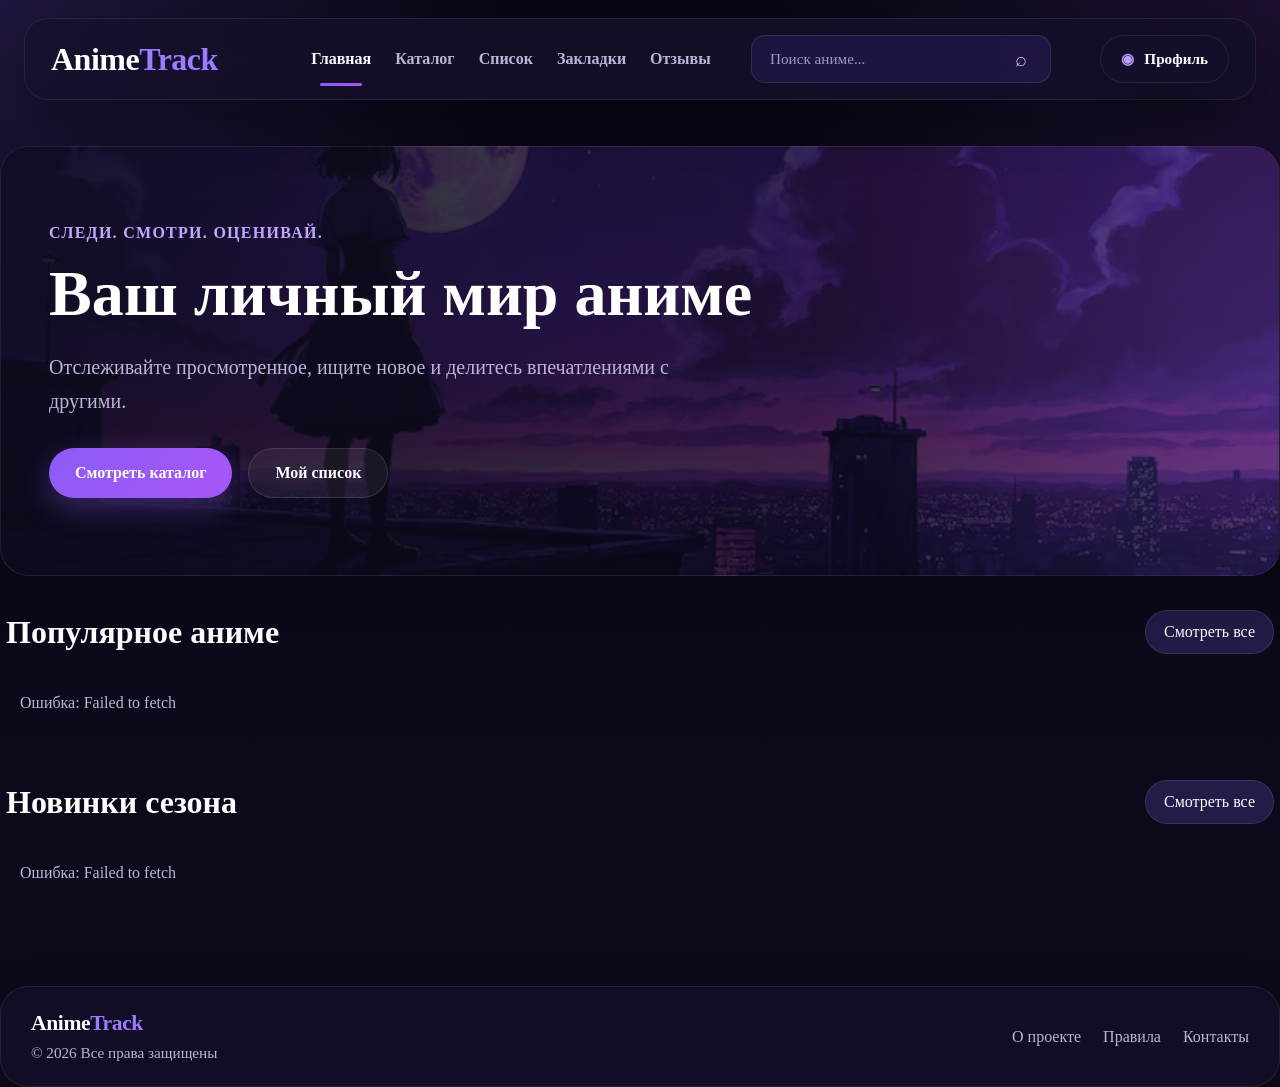
==== commit b4a20f99: "file recovery and improvement of the homepage's appearance" ====
--- a/frontend/pages/index.html
+++ b/frontend/pages/index.html
@@ -1,107 +1,70 @@
-<!DOCTYPE html>
-<html lang="ru">
-<head>
-    <meta charset="UTF-8" />
-    <meta name="viewport" content="width=device-width, initial-scale=1.0" />
-    <title>AnimeTrack</title>
-    <link rel="stylesheet" href="../css/style.css" />
-</head>
-<body>
-    <div class="page-shell">
-        <header class="header glass">
-            <div class="logo">Anime<span>Track</span></div>
-
-            <nav class="nav">
-                <a href="#" class="active">Главная</a>
-                <a href="catalog.html">Каталог</a>
-                <a href="list.html">Список</a>
-                <a href="bookmarks.html">Закладки</a>
-                <a href="reviews.html">Отзывы</a>
-            </nav>
-
-            <a href="profile.html" class="profile-btn glass">
-                <span class="profile-icon">◉</span>
-                <span>Профиль</span>
-            </a>
-            
-        </header>
-
-        
-        <div class="search-row">
-            <div class="search-box glass">
-                <input id="searchInput" type="text" placeholder="Поиск аниме..." />
-                <button id="searchButton">Найти</button>
-            </div>
-        </div>
-
-        <main class="main-content">
-            <section class="hero glass">
-                <div class="hero-text">
-                    <div class="hero-label">СЛЕДИ. СМОТРИ. ОЦЕНИВАЙ.</div>
-                    <h1>Ваш личный мир аниме</h1>
-                    <p>
-                        Отслеживайте просмотренное, ищите новое
-                        и делитесь впечатлениями с другими.
-                    </p>
-
-                    <div class="hero-actions">
-                        <a class="primary-btn" href="catalog.html">Смотреть каталог</a>
-                        <a class="secondary-btn" href="list.html">Мой список</a>
-                    </div>
-                </div>
-
-                
-            </section>
-
-            <section class="content-section">
-                <div class="section-head">
-                    <h2>Популярное аниме</h2>
-                    <button class="see-all-btn">Смотреть все</button>
-                </div>
-
-                <div class="slider-wrapper">
-                    <button class="slider-arrow left" data-target="popularAnime">‹</button>
-                    <div id="popularAnime" class="anime-row"></div>
-                    <button class="slider-arrow right" data-target="popularAnime">›</button>
-                </div>
-            </section>
-
-            <section class="content-section">
-                <div class="section-head">
-                    <h2>Новинки сезона</h2>
-                    <button class="see-all-btn">Смотреть все</button>
-                </div>
-
-                <div class="slider-wrapper">
-                    <button class="slider-arrow left" data-target="newAnime">‹</button>
-                    <div id="newAnime" class="anime-row"></div>
-                    <button class="slider-arrow right" data-target="newAnime">›</button>
-                </div>
-            </section>
-
-            <section class="content-section">
-                <div class="section-head">
-                    <h2>Результаты поиска</h2>
-                </div>
-
-                <div id="searchResults" class="anime-row search-row-results"></div>
-            </section>
-        </main>
-
-        <footer class="footer glass">
-            <div class="footer-brand">
-                <div class="logo">Anime<span>Track</span></div>
-                <p>© 2026 Все права защищены</p>
-            </div>
-
-            <div class="footer-links">
-                <a href="#">О проекте</a>
-                <a href="#">Правила</a>
-                <a href="#">Контакты</a>
-            </div>
-        </footer>
-    </div>
-
-    <script src="../js/app.js"></script>
-</body>
-</html>
+<!DOCTYPE html>
+<html lang="ru">
+<head>
+    <meta charset="UTF-8" />
+    <meta name="viewport" content="width=device-width, initial-scale=1.0" />
+    <title>AnimeTrack</title>
+    <link rel="stylesheet" href="../css/style.css" />
+</head>
+<body>
+    <div class="page-shell">
+        <div id="siteHeader"></div>
+
+        <main class="main-content">
+            <section class="hero glass">
+                <div class="hero-text">
+                    <div class="hero-label">СЛЕДИ. СМОТРИ. ОЦЕНИВАЙ.</div>
+                    <h1>Ваш личный мир аниме</h1>
+                    <p>
+                        Отслеживайте просмотренное, ищите новое
+                        и делитесь впечатлениями с другими.
+                    </p>
+
+                    <div class="hero-actions">
+                        <a class="primary-btn" href="catalog.html">Смотреть каталог</a>
+                        <a class="secondary-btn" href="list.html">Мой список</a>
+                    </div>
+                </div>
+            </section>
+
+            <section class="content-section">
+                <div class="section-head">
+                    <h2>Популярное аниме</h2>
+                    <button class="see-all-btn" type="button">Смотреть все</button>
+                </div>
+
+                <div class="slider-wrapper">
+                    <div id="popularAnime" class="anime-row"></div>
+                </div>
+            </section>
+
+            <section class="content-section">
+                <div class="section-head">
+                    <h2>Новинки сезона</h2>
+                    <button class="see-all-btn" type="button">Смотреть все</button>
+                </div>
+
+                <div class="slider-wrapper">
+                    <div id="newAnime" class="anime-row"></div>
+                </div>
+            </section>
+        </main>
+
+        <footer class="footer glass">
+            <div class="footer-brand">
+                <div class="logo">Anime<span>Track</span></div>
+                <p>© 2026 Все права защищены</p>
+            </div>
+
+            <div class="footer-links">
+                <a href="#">О проекте</a>
+                <a href="#">Правила</a>
+                <a href="#">Контакты</a>
+            </div>
+        </footer>
+    </div>
+
+    <script src="../js/header.js"></script>
+    <script src="../js/app.js"></script>
+</body>
+</html>
--- a/frontend/css/style.css
+++ b/frontend/css/style.css
@@ -10,3 +10,5 @@
 @import url("./pages/list.css");
 @import url("./pages/reviews.css");
 @import url("./pages/profile.css");
+
+@import url("./header.css");
